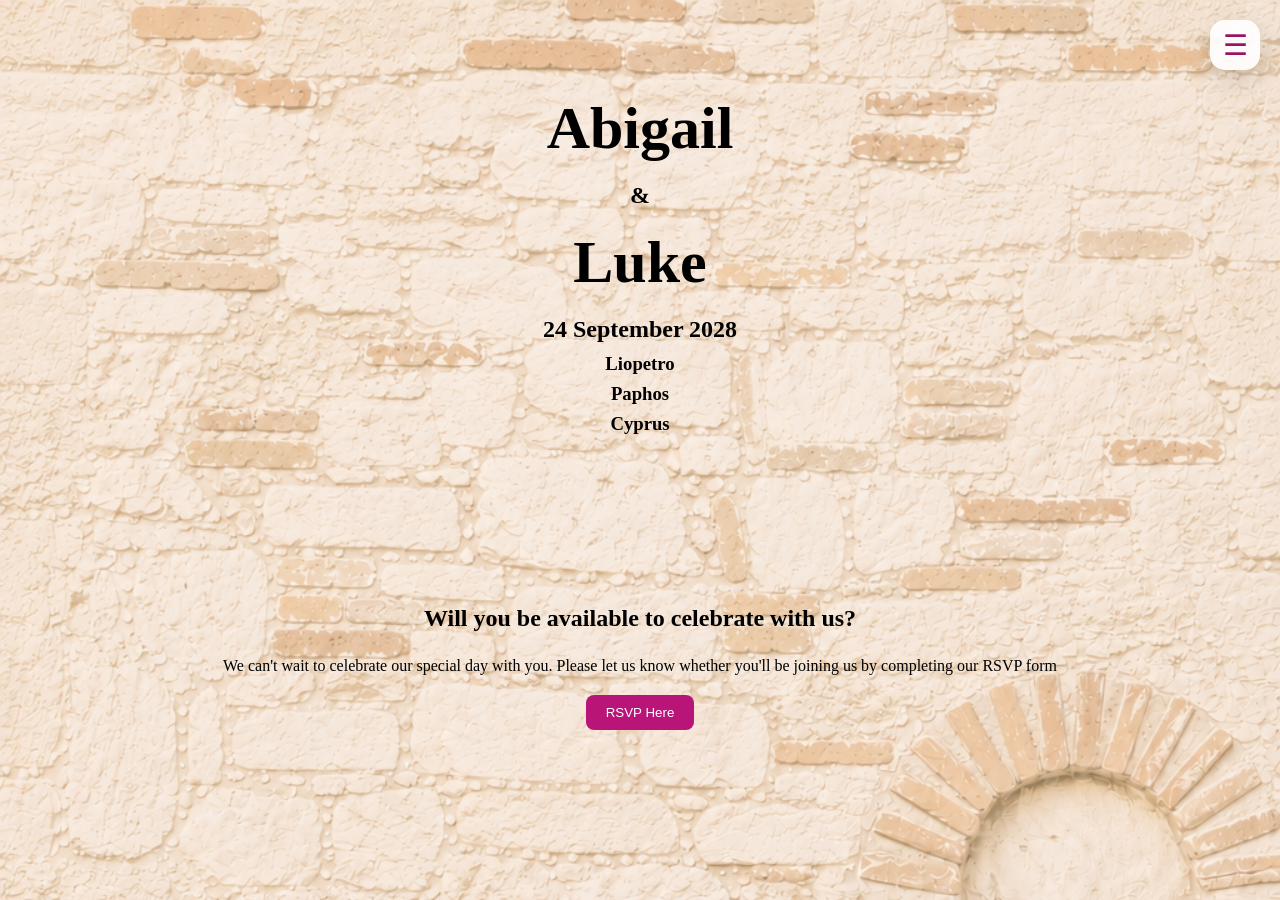
==== index.html @ 98b24247 "fixing for all phones" ====
<!DOCTYPE html>
<html lang="en">

  <head>

    <meta charset="UTF-8">
    <meta name="viewport" content="width=device-width, initial-scale=1.0">

    <title>Abigail & Luke</title>

    <link rel="stylesheet" href="style.css">

  </head>

  <body>
    <header>

        <button id="menuButton" class="menu-button" aria-label="Open menu">

            <span class="hamburger">☰</span>
            <span class="close">✕</span>

        </button>

    </header>

    <div id="overlay" class="overlay"></div>

    <nav id="mobileMenu" class="mobile-menu">

        <a href="index.html">Home</a>
        <a href="rsvp.html">RSVP</a>
        <a href="schedule.html">Schedule</a>
        <a href="accomodation.html">Accommodation</a>
        <a href="dresscode.html">Dress Code</a>
        <a href="faqs.html">FAQs</a>

    </nav>

<!----------- HOME PAGE ------------------>
      <section id="home">
        <h1>Abigail</h1>
        <h2> & </h2>
        <h1>Luke</h1>
        <h2>24 September 2028</h2>
        <h3>Liopetro</h3>
        <h3>Paphos</h3>
        <h3>Cyprus</h3>

      </section>
  

  <!----------- RSVP PAGE ------------------>
      <section id="rsvp">
        <h2>Will you be available to celebrate with us?</h2>
        <p>
          We can't wait to celebrate our special day with you.
          Please let us know whether you'll be joining us by completing our RSVP form
        </p>
        <a href="rsvp.html">
          <button>RSVP Here</button>
        </a>
      </section>
      

  <!----------- JAVASCRIPT ------------------>
      <script src="script.js"></script>


  </body>

</html>
---- style.css ----
h1{
  font-size: 60px;
  font-family: Georgia, serif;
  margin: 0;
}

h2{
  margin: 0;
}

h3{
  margin: 0;
}

body {
  font-family: Georgia, serif;
  margin: 0;
  line-height: 1.6;
  background-image: url("images/A+L_background.png");
  /* UNDECIDED IF WE WANT BACKGROUND TO BE STILL*/
  /* background-repeat: no-repeat;
  background-size: cover; 
  background-attachment: fixed; */
  /* UNDECIDED IF WE WANT BACKGROUND TO MOVE WITH SCROLL*/
  background-repeat: repeat;
  background-size: 100% auto;
  background-position: top;
}

/* each section fills screen nicely*/
section {
  padding: 80px 20px;
  text-align: center;
}

/* title section */
.home {
  min-height: 100vh; /* full screen */
  display: flex;
  flex-direction: column;
  justify-content: center;
  gap: 6px;
  align-items: center;
}

/* schedule styling */
.schedule ul {
  background: #9e1264;
  list-style: none;
  padding: 10px 20px;
  border-radius: 12px;
}

.navigation {
  background: #9e1264;
  padding: 10px 20px;
  border-radius: 12px;
}

button {
  padding: 10px 20px;
  border: none;
  background: rgb(185, 21, 120);
  color: white;
  border-radius: 8px;
  cursor: pointer;
}

button:hover {
  background: #333;
}

/* ===========================
        MOBILE MENU
=========================== */

header{
    position:fixed;
    top:20px;
    right:20px;
    z-index:1002;
}

/* ---------- BUTTON ---------- */
.menu-button{
    width:50px;
    height:50px;
    border:none;
    border-radius:15px;
    background:rgba(255,255,255,.9);
    box-shadow:0 8px 25px rgba(0,0,0,.15);
    cursor:pointer;
    position:relative;
}

/* both icons sit in exactly the same place */
.menu-button span{
    position:absolute;
    inset:0;
    display:flex;
    justify-content:center;
    align-items:center;
    font-size:28px;
    color:#9e1264;
    transition:.25s;
}

/* only show the hamburger initially */
.close{
    opacity:0;
}

/* when menu is open */
.menu-button.open .hamburger{
    opacity:0;
}

.menu-button.open .close{
    opacity:1;
}

/* ---------- MENU ---------- */

.mobile-menu{
    position:fixed;
    top:0;
    right:-320px;
    width:280px;
    max-width:80vw;
    height:100vh;
    background:rgba(255,255,255,.96);
    backdrop-filter:blur(10px);
    border-radius:25px 0 0 25px;
    display:flex;
    flex-direction:column;
    justify-content:center;
    gap:35px;
    transition:right .35s ease;
    z-index:1001;
}
.mobile-menu.open{
    right:0;
}
.mobile-menu a{
    text-decoration:none;
    color:#9e1264;
    font-size:2rem;
    text-align:center;
}
.mobile-menu a:hover{
    color:black;
}

/* ---------- BACKGROUND ---------- */

.overlay{
    position:fixed;
    inset:0;
    background:rgba(0,0,0,.35);
    opacity:0;
    pointer-events:none;
    transition:.35s;
    z-index:1000;
}

.overlay.show{
    opacity:1;
    pointer-events:auto;
}
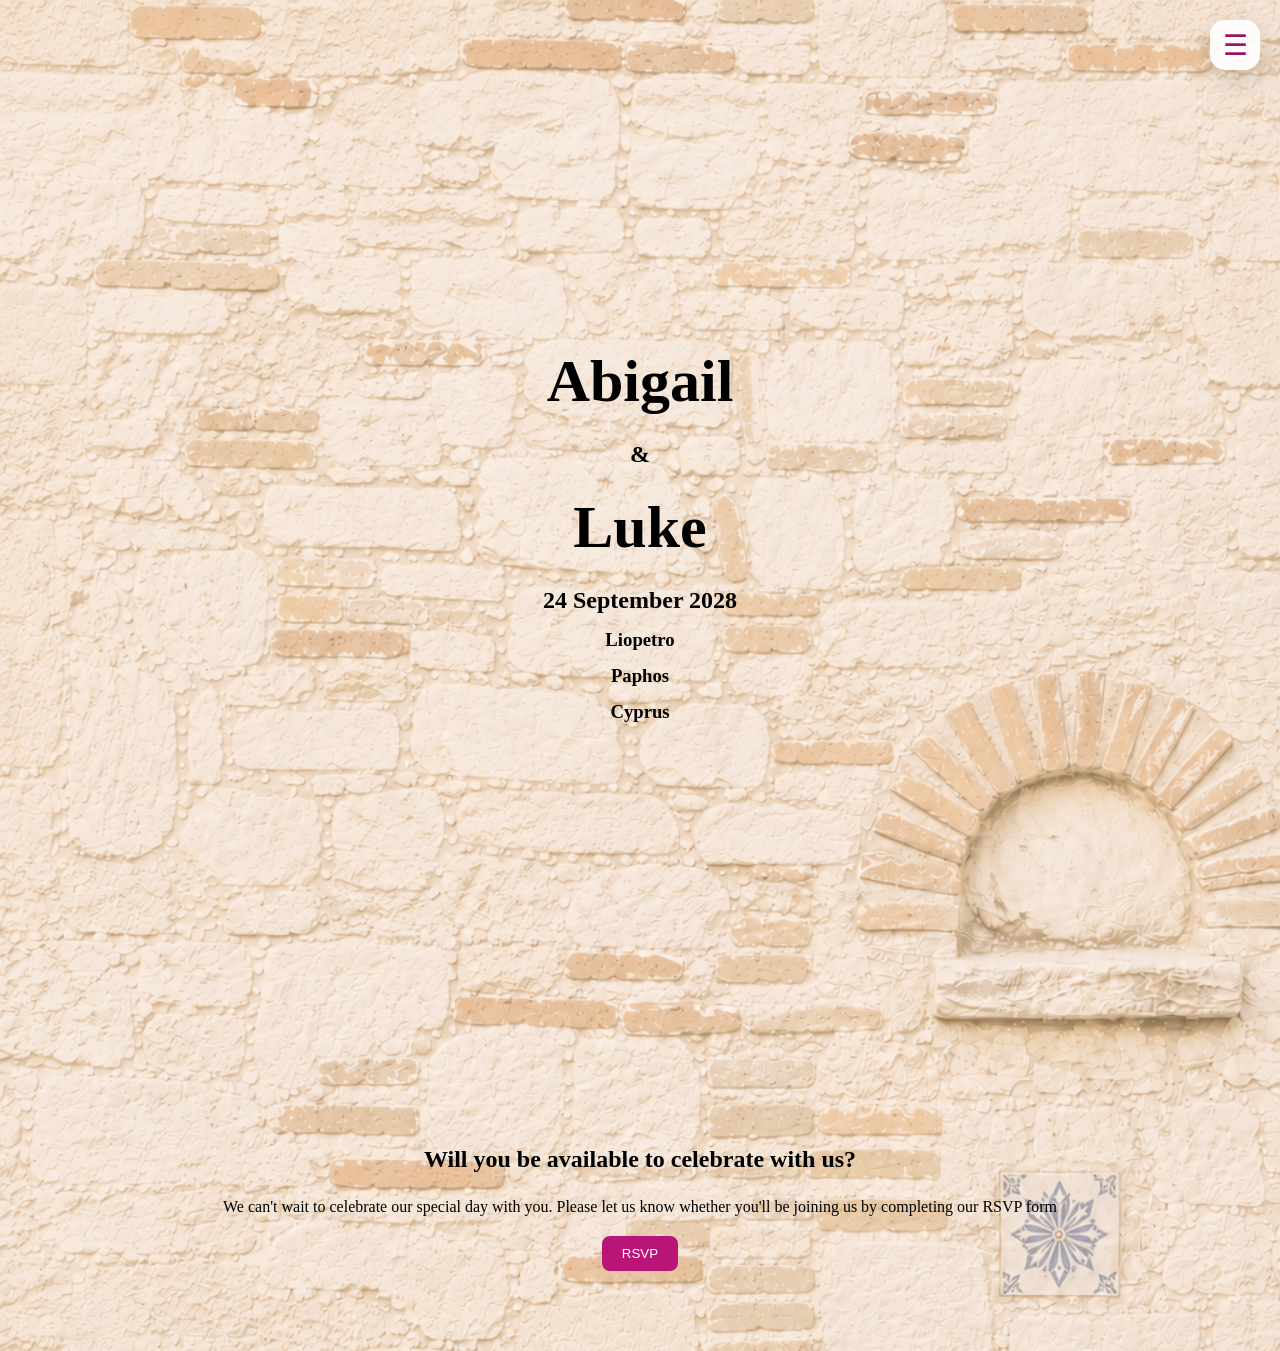
==== commit b9c36c51: "ai improvements" ====
--- a/index.html
+++ b/index.html
@@ -10,34 +10,47 @@
 
     <link rel="stylesheet" href="style.css">
 
+    <link rel="preload"
+      href="images/A+L_background.png"
+      as="image">
+
   </head>
 
   <body>
+    <!-- Skip link for keyboard users: becomes visible when focused -->
+    <a class="skip-link" href="#maincontent">Skip to content</a>
+    <!-- Header: contains the menu button that toggles the mobile navigation. -->
     <header>
 
-        <button id="menuButton" class="menu-button" aria-label="Open menu">
+      <!-- Menu button: toggled by JavaScript. Shows hamburger (☰) when closed
+         and a close icon (✕) when open. Keep the aria-label for accessibility. -->
+      <button id="menuButton" class="menu-button" aria-label="Open menu">
 
-            <span class="hamburger">☰</span>
-            <span class="close">✕</span>
+        <span class="hamburger">☰</span>
+        <span class="close">✕</span>
 
-        </button>
+      </button>
 
     </header>
 
+    <!-- Overlay: dark translucent layer shown when the mobile menu opens. -->
     <div id="overlay" class="overlay"></div>
 
-    <nav id="mobileMenu" class="mobile-menu">
+    <!-- Mobile navigation: hidden off-screen by default, slides in when open. -->
+    <nav id="mobileMenu" class="mobile-menu" role="navigation" aria-label="Primary" aria-hidden="true">
 
-        <a href="index.html">Home</a>
-        <a href="rsvp.html">RSVP</a>
-        <a href="schedule.html">Schedule</a>
-        <a href="accomodation.html">Accommodation</a>
-        <a href="dresscode.html">Dress Code</a>
-        <a href="faqs.html">FAQs</a>
+      <a href="index.html">Home</a>
+      <a href="rsvp.html">RSVP</a>
+      <a href="schedule.html">Schedule</a>
+      <a href="accomodation.html">Accommodation</a>
+      <a href="dresscode.html">Dress Code</a>
+      <a href="faqs.html">FAQs</a>
 
     </nav>
 
 <!----------- HOME PAGE ------------------>
+      <!-- Main hero / home section: title, date and location. -->
+      <a id="maincontent"></a>
       <section id="home">
         <h1>Abigail</h1>
         <h2> & </h2>
@@ -51,6 +64,7 @@
   
 
   <!----------- RSVP PAGE ------------------>
+      <!-- RSVP call-to-action: brief invite and button linking to the RSVP page. -->
       <section id="rsvp">
         <h2>Will you be available to celebrate with us?</h2>
         <p>
@@ -58,12 +72,15 @@
           Please let us know whether you'll be joining us by completing our RSVP form
         </p>
         <a href="rsvp.html">
-          <button>RSVP Here</button>
+          <button class="btn">
+            RSVP
+          </button>
         </a>
       </section>
       
 
   <!----------- JAVASCRIPT ------------------>
+  <!-- Load the interaction script which handles the mobile menu toggling. -->
       <script src="script.js"></script>
 
 
--- a/style.css
+++ b/style.css
@@ -1,5 +1,15 @@
+/* style.css - main site styles
+   Variables and global layout for the wedding website. */
+:root{
+  /* Color variables: change these to update the site's color theme */
+  --pink:#9e1264;
+  --pink-light:#b91578;
+  --white:#ffffff;
+  --dark:#333;
+}
 
 h1{
+  /* Main page headings: large serif for a formal look */
   font-size: 60px;
   font-family: Georgia, serif;
   margin: 0;
@@ -14,51 +24,55 @@
 }
 
 body {
+  /* Base type and background. Be cautious with `background-attachment: fixed`
+     as it can hurt performance on mobile — consider removing it if pages
+     feel slow. */
   font-family: Georgia, serif;
   margin: 0;
   line-height: 1.6;
+  /* Background image for the site. Use the PNG that exists in the images/ folder. */
   background-image: url("images/A+L_background.png");
-  /* UNDECIDED IF WE WANT BACKGROUND TO BE STILL*/
-  /* background-repeat: no-repeat;
+  background-repeat: no-repeat;
   background-size: cover; 
-  background-attachment: fixed; */
-  /* UNDECIDED IF WE WANT BACKGROUND TO MOVE WITH SCROLL*/
-  background-repeat: repeat;
-  background-size: 100% auto;
-  background-position: top;
+  background-attachment: fixed;
 }
 
 /* each section fills screen nicely*/
+/* Section layout: keeps content centered with generous padding. */
 section {
   padding: 80px 20px;
   text-align: center;
 }
 
 /* title section */
-.home {
+#home{
+  /* Hero section: vertically centered full-screen welcome area */
   min-height: 100vh; /* full screen */
   display: flex;
   flex-direction: column;
   justify-content: center;
+  align-items: center;
   gap: 6px;
-  align-items: center;
 }
 
 /* schedule styling */
 .schedule ul {
-  background: #9e1264;
+  /* Schedule list styling: colored background and rounded corners */
+  background: var(--pink);
   list-style: none;
   padding: 10px 20px;
   border-radius: 12px;
 }
 
 .navigation {
-  background: #9e1264;
+  /* Small pill-style navigation (if used) */
+  background: var(--pink);
   padding: 10px 20px;
   border-radius: 12px;
 }
 
-button {
+.btn {
+  /* Primary button style used for RSVP CTA */
   padding: 10px 20px;
   border: none;
   background: rgb(185, 21, 120);
@@ -67,6 +81,7 @@
   cursor: pointer;
 }
 
+/* Hover state for buttons */
 button:hover {
   background: #333;
 }
@@ -75,78 +90,84 @@
         MOBILE MENU
 =========================== */
 
+/* Header containing the menu button, positioned top-right */
 header{
-    position:fixed;
-    top:20px;
-    right:20px;
-    z-index:1002;
+  position:fixed;
+  top:20px;
+  right:20px;
+  z-index:1002;
 }
 
 /* ---------- BUTTON ---------- */
 .menu-button{
-    width:50px;
-    height:50px;
-    border:none;
-    border-radius:15px;
-    background:rgba(255,255,255,.9);
-    box-shadow:0 8px 25px rgba(0,0,0,.15);
-    cursor:pointer;
-    position:relative;
+  /* Floating menu button style: white rounded square */
+  width:50px;
+  height:50px;
+  border:none;
+  border-radius:15px;
+  background:rgba(255,255,255,.9);
+  box-shadow:0 8px 25px rgba(0,0,0,.15);
+  cursor:pointer;
+  position:relative;
 }
 
 /* both icons sit in exactly the same place */
 .menu-button span{
-    position:absolute;
-    inset:0;
-    display:flex;
-    justify-content:center;
-    align-items:center;
-    font-size:28px;
-    color:#9e1264;
-    transition:.25s;
+  /* Icons inside the button (hamburger and close) are stacked */
+  position:absolute;
+  inset:0;
+  display:flex;
+  justify-content:center;
+  align-items:center;
+  font-size:28px;
+  color:#9e1264;
+  transition:.25s;
 }
 
 /* only show the hamburger initially */
 .close{
-    opacity:0;
+  /* Close icon hidden by default; shown when button has .open */
+  opacity:0;
 }
 
 /* when menu is open */
 .menu-button.open .hamburger{
-    opacity:0;
+  opacity:0;
 }
 
 .menu-button.open .close{
-    opacity:1;
+  opacity:1;
 }
 
 /* ---------- MENU ---------- */
 
 .mobile-menu{
-    position:fixed;
-    top:0;
-    right:-320px;
-    width:280px;
-    max-width:80vw;
-    height:100vh;
-    background:rgba(255,255,255,.96);
-    backdrop-filter:blur(10px);
-    border-radius:25px 0 0 25px;
-    display:flex;
-    flex-direction:column;
-    justify-content:center;
-    gap:35px;
-    transition:right .35s ease;
-    z-index:1001;
+  /* Off-canvas mobile menu slides in from the right */
+  position:fixed;
+  top:0;
+  right:-320px;
+  width:280px;
+  max-width:80vw;
+  height:100vh;
+  background:rgba(255,255,255,.96);
+  backdrop-filter:blur(10px);
+  border-radius:25px 0 0 25px;
+  display:flex;
+  flex-direction:column;
+  justify-content:center;
+  gap:35px;
+  transition:right .35s ease;
+  z-index:1001;
 }
 .mobile-menu.open{
-    right:0;
+  right:0;
 }
 .mobile-menu a{
-    text-decoration:none;
-    color:#9e1264;
-    font-size:2rem;
-    text-align:center;
+  /* Menu links: large and centered for easy tapping on mobile */
+  text-decoration:none;
+  color:#9e1264;
+  font-size:2rem;
+  text-align:center;
 }
 .mobile-menu a:hover{
     color:black;
@@ -155,16 +176,65 @@
 /* ---------- BACKGROUND ---------- */
 
 .overlay{
-    position:fixed;
-    inset:0;
-    background:rgba(0,0,0,.35);
-    opacity:0;
-    pointer-events:none;
-    transition:.35s;
-    z-index:1000;
+  /* Page overlay used when mobile menu is open */
+  position:fixed;
+  inset:0;
+  background:rgba(0,0,0,.35);
+  opacity:0;
+  pointer-events:none;
+  transition:.35s;
+  z-index:1000;
 }
 
 .overlay.show{
     opacity:1;
     pointer-events:auto;
-}+}
+
+/* Accessibility: skip link shown when focused (keyboard users) */
+.skip-link{
+  position:absolute;
+  left: -999px;
+  top: auto;
+  width: 1px;
+  height: 1px;
+  overflow: hidden;
+}
+.skip-link:focus{
+  left: 10px;
+  top: 10px;
+  width: auto;
+  height: auto;
+  background: var(--white);
+  color: var(--pink);
+  padding: 8px 12px;
+  border-radius: 6px;
+  z-index: 2000;
+}
+
+/* Reduce padding on small screens to make better use of space */
+@media (max-width: 600px){
+  section{
+    padding: 40px 16px;
+  }
+
+  h1{ font-size: clamp(28px, 8vw, 48px); }
+  h2{ font-size: clamp(18px, 5vw, 28px); }
+
+  /* Avoid fixed background on small devices (performance) */
+  body{
+    background-attachment: scroll;
+  }
+
+  /* Make mobile menu links slightly smaller to fit narrow screens */
+  .mobile-menu a{ font-size: 1.5rem; }
+}
+
+/* Respect user's reduced motion preference */
+@media (prefers-reduced-motion: reduce){
+  .mobile-menu, .menu-button span, .overlay{ transition: none !important; }
+}
+
+/* Focus styles for keyboard users */
+.mobile-menu:focus-within{ outline: 2px solid var(--pink-light); }
+.mobile-menu a:focus{ outline: 3px solid var(--pink-light); border-radius: 6px; }
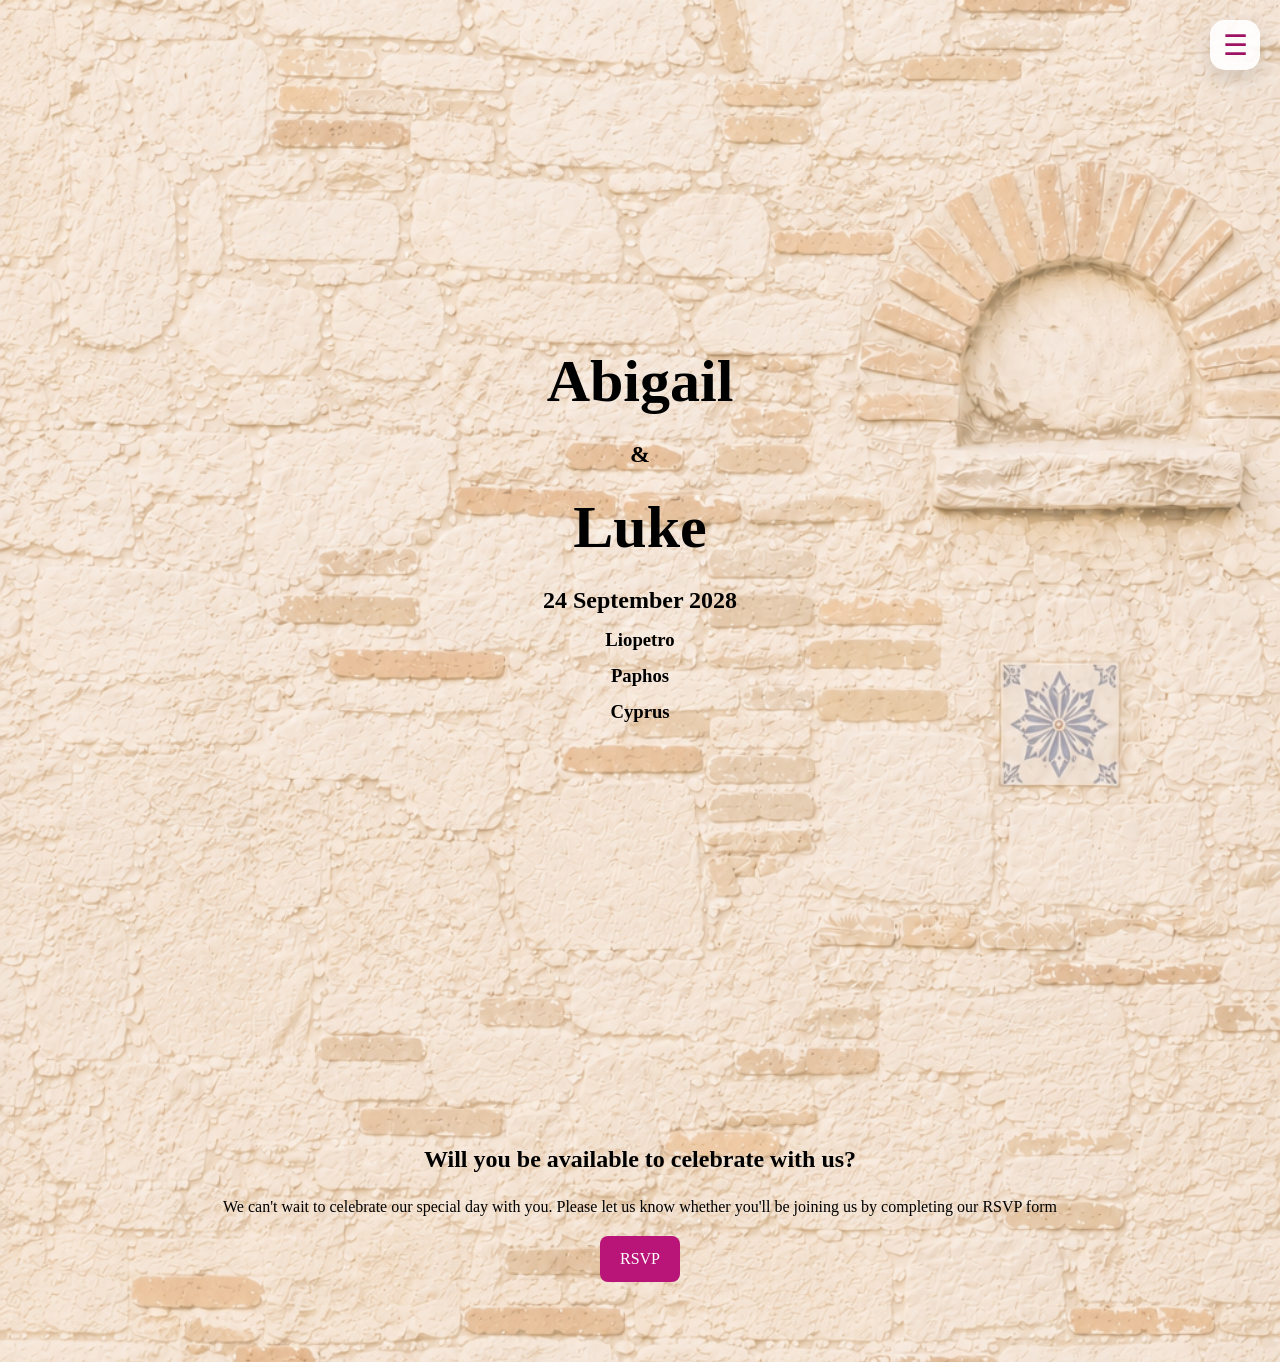
==== commit c44380e2: "ai improvements" ====
--- a/index.html
+++ b/index.html
@@ -71,10 +71,8 @@
           We can't wait to celebrate our special day with you.
           Please let us know whether you'll be joining us by completing our RSVP form
         </p>
-        <a href="rsvp.html">
-          <button class="btn">
-            RSVP
-          </button>
+        <a href="rsvp.html" class="btn">
+          RSVP
         </a>
       </section>
       
--- a/style.css
+++ b/style.css
@@ -30,10 +30,12 @@
   font-family: Georgia, serif;
   margin: 0;
   line-height: 1.6;
+  background-color: #f5edf1;
   /* Background image for the site. Use the PNG that exists in the images/ folder. */
   background-image: url("images/A+L_background.png");
   background-repeat: no-repeat;
   background-size: cover; 
+  background-position: center center;
   background-attachment: fixed;
 }
 
@@ -56,12 +58,47 @@
 }
 
 /* schedule styling */
+.schedule {
+  max-width: 700px;
+  margin: 0 auto;
+  padding: 0 10px;
+}
 .schedule ul {
-  /* Schedule list styling: colored background and rounded corners */
-  background: var(--pink);
   list-style: none;
-  padding: 10px 20px;
-  border-radius: 12px;
+  padding: 0;
+  margin: 0;
+  display: flex;
+  flex-direction: column;
+  gap: 14px;
+}
+.schedule li {
+  display: flex;
+  gap: 12px;
+  align-items: flex-start;
+  background: rgba(255,255,255,0.92);
+  padding: 14px;
+  border-radius: 14px;
+  box-shadow: 0 6px 18px rgba(0,0,0,0.08);
+}
+.schedule time {
+  flex: 0 0 92px;
+  font-weight: 700;
+  color: var(--pink);
+  font-size: 0.95rem;
+}
+.schedule .event-text {
+  flex: 1;
+  font-size: 0.95rem;
+  color: var(--dark);
+  text-align: left;
+}
+@media (min-width: 700px) {
+  .schedule li {
+    gap: 18px;
+  }
+  .schedule time {
+    flex-basis: 120px;
+  }
 }
 
 .navigation {
@@ -73,17 +110,27 @@
 
 .btn {
   /* Primary button style used for RSVP CTA */
+  display: inline-block;
   padding: 10px 20px;
   border: none;
   background: rgb(185, 21, 120);
   color: white;
   border-radius: 8px;
+  text-decoration: none;
+  font: inherit;
   cursor: pointer;
+  transition: background-color 0.2s ease;
 }
 
 /* Hover state for buttons */
-button:hover {
+.btn:hover,
+.btn:focus-visible {
   background: #333;
+}
+
+.menu-button:hover,
+.menu-button:focus-visible {
+  background: rgba(255, 255, 255, 0.96);
 }
 
 /* ===========================
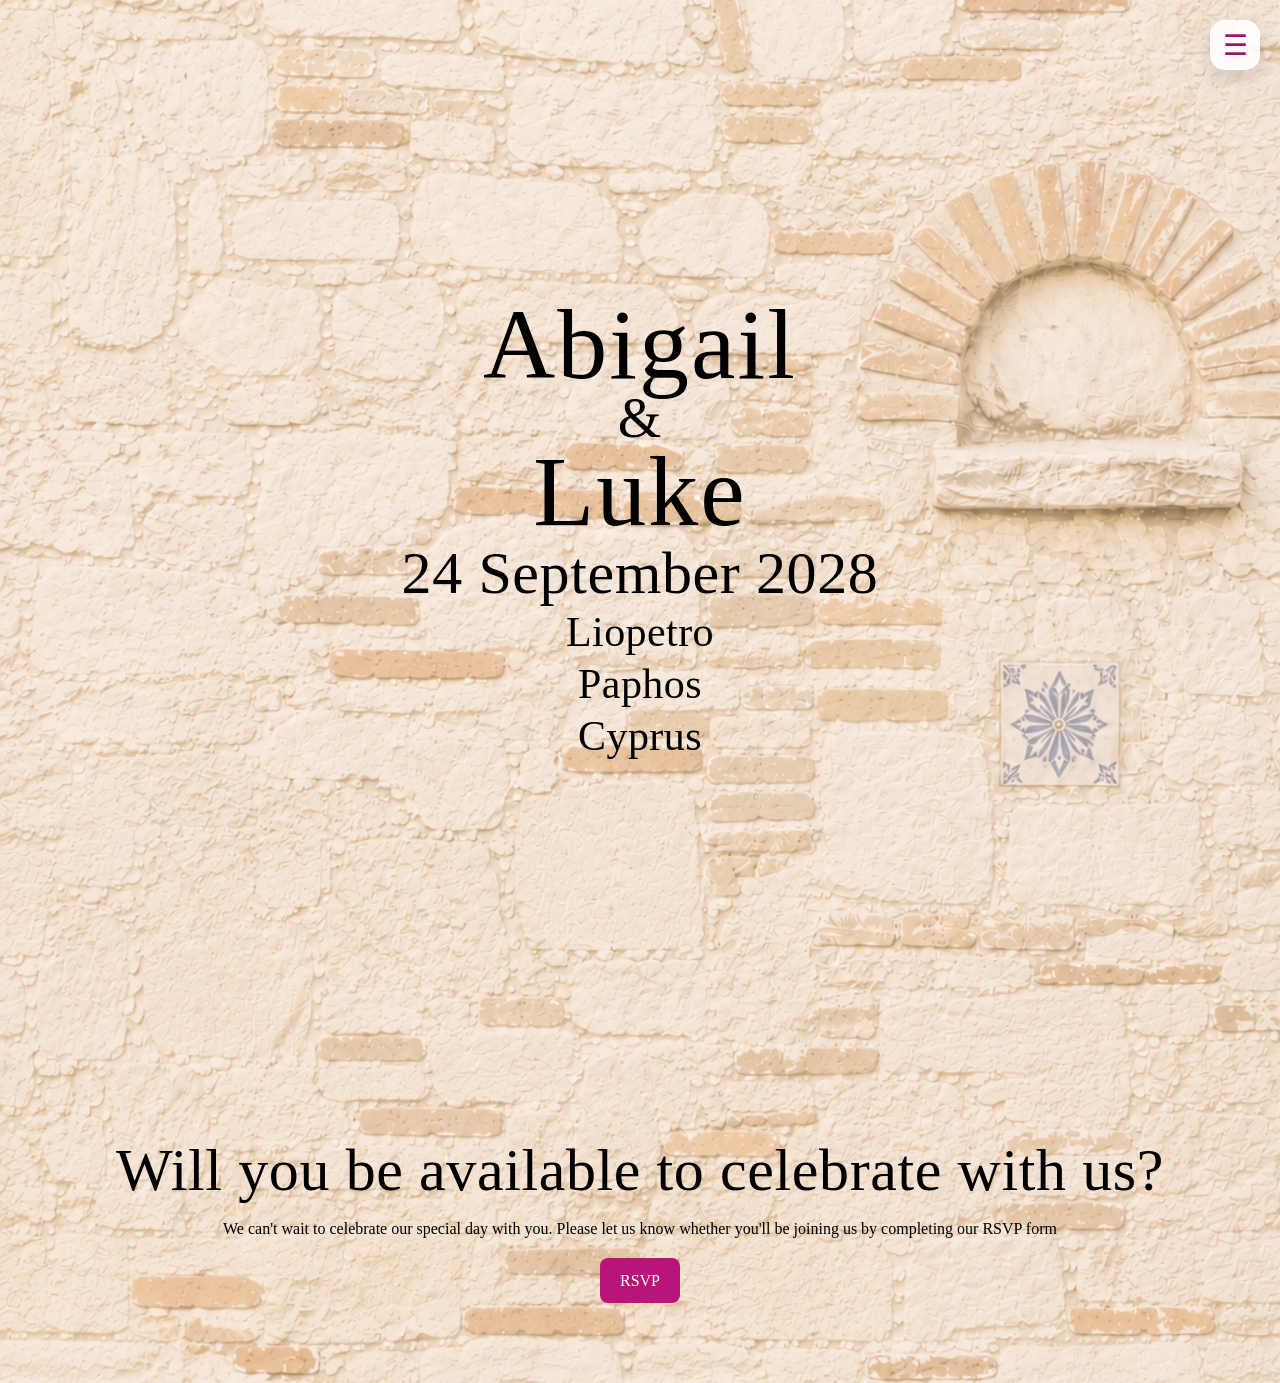
==== commit a23470a7: "messing with fonts" ====
--- a/index.html
+++ b/index.html
@@ -53,7 +53,7 @@
       <a id="maincontent"></a>
       <section id="home">
         <h1>Abigail</h1>
-        <h2> & </h2>
+        <h4> & </h4>
         <h1>Luke</h1>
         <h2>24 September 2028</h2>
         <h3>Liopetro</h3>
--- a/style.css
+++ b/style.css
@@ -6,28 +6,53 @@
   --pink-light:#b91578;
   --white:#ffffff;
   --dark:#333;
+  --script-title: "Edwardian Script ITC", "Segoe Script", cursive;
+  --script-subheading: "Segoe Print", "Bradley Hand ITC", "Edwardian Script ITC", cursive;
+  --script-main: Georgia, serif;
 }
 
 h1{
   /* Main page headings: large serif for a formal look */
+  font-family: var(--script-title);
+  font-weight: 400;
+  letter-spacing: 0.02em;
+  margin: 0;
+  font-size: 100px;
+  line-height: 0.9;
+}
+
+h2{
+  font-family: var(--script-subheading);
+  font-weight: 400;
+  letter-spacing: 0.01em;
+  margin: 0;
   font-size: 60px;
-  font-family: Georgia, serif;
-  margin: 0;
-}
-
-h2{
-  margin: 0;
+  line-height: 1;
 }
 
 h3{
-  margin: 0;
+  font-family: var(--script-subheading);
+  font-weight: 400;
+  letter-spacing: 0.01em;
+  margin: 0;
+  font-size: 42px;
+  line-height: 1.1;
+}
+
+h4{
+  font-family: var(--script-subheading);
+  font-weight: 300;
+  letter-spacing: 0.02em;
+  margin: 0;
+  font-size: 56px;
+  line-height: 0.8;
 }
 
 body {
   /* Base type and background. Be cautious with `background-attachment: fixed`
      as it can hurt performance on mobile — consider removing it if pages
      feel slow. */
-  font-family: Georgia, serif;
+  font-family: var(--script-main);
   margin: 0;
   line-height: 1.6;
   background-color: #f5edf1;
@@ -55,6 +80,50 @@
   justify-content: center;
   align-items: center;
   gap: 6px;
+}
+
+/* Shared layout for info pages: centered content on the page */
+section.page-content {
+  min-height: 100vh;
+  display: flex;
+  align-items: center;
+  justify-content: center;
+  padding-top: 100px;
+  padding-bottom: 80px;
+}
+
+.page-copy {
+  width: min(760px, 100%);
+  margin: 0 auto;
+  text-align: center;
+}
+
+.page-copy > * + * {
+  margin-top: 14px;
+}
+
+.page-copy p,
+.page-copy li,
+.page-copy div,
+.page-copy a {
+  font-size: 1.05rem;
+}
+
+.page-copy iframe {
+  display: block;
+  width: 100%;
+  max-width: 760px;
+  margin: 0 auto;
+}
+
+.page-copy .info-list {
+  margin: 0;
+  padding: 0;
+  list-style: none;
+}
+
+.page-copy .info-list li {
+  margin: 0 0 10px;
 }
 
 /* schedule styling */
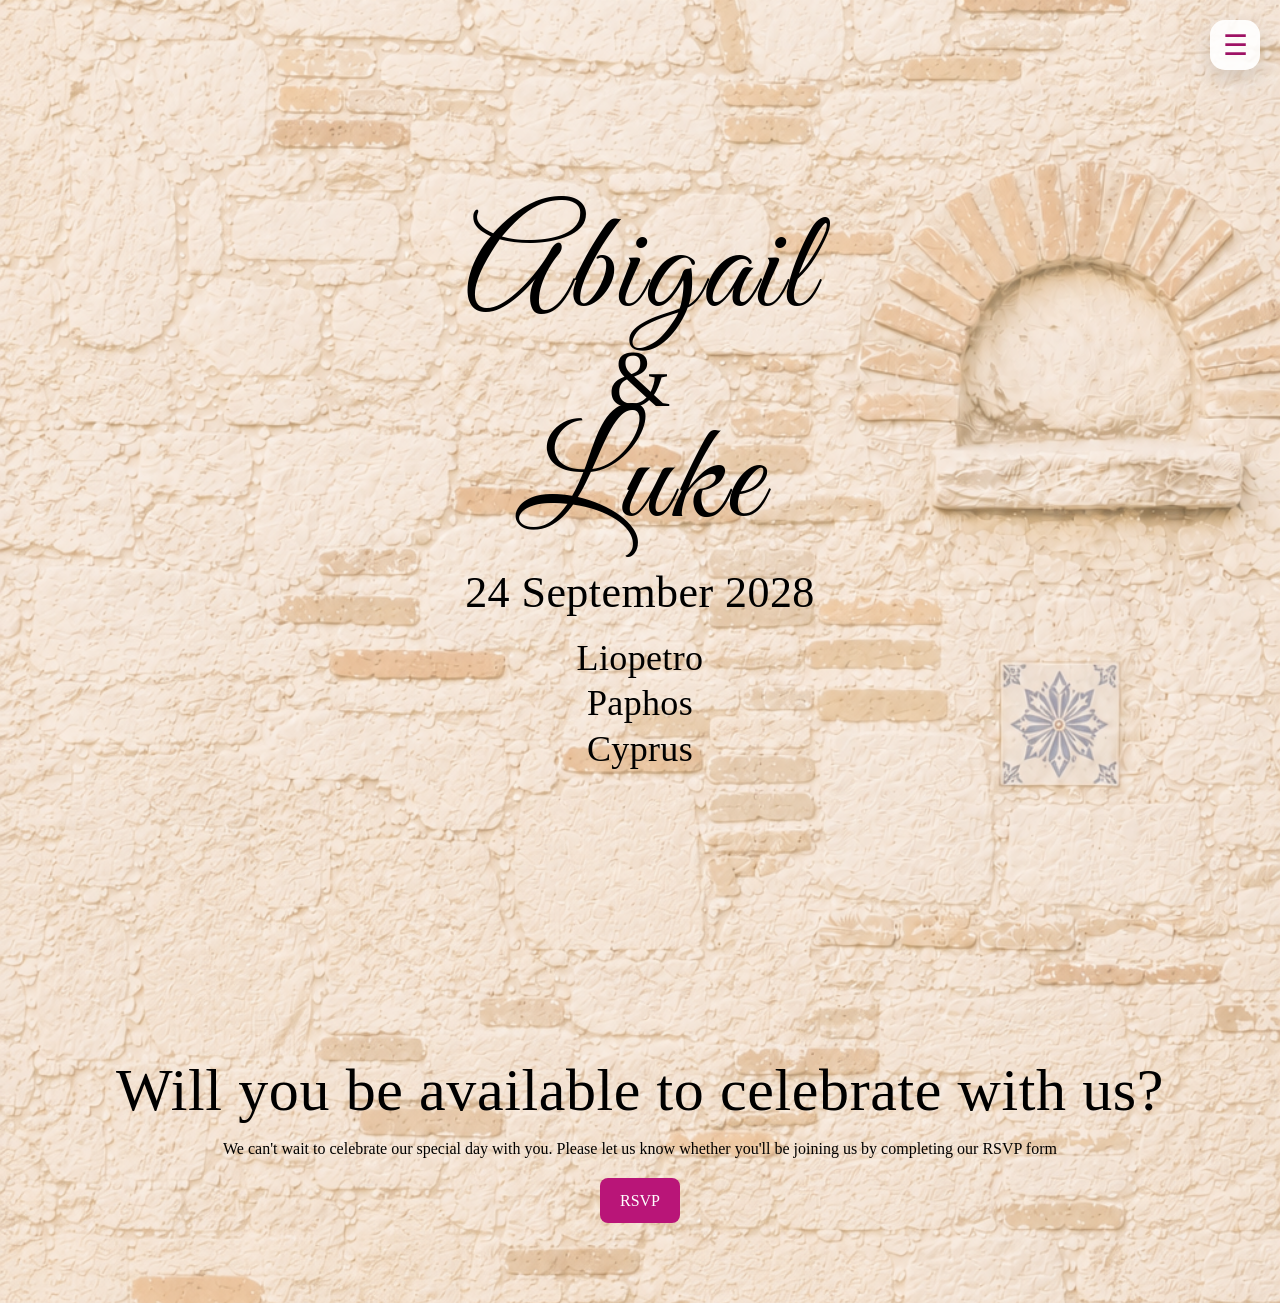
==== commit defa6a21: "trying to make it look the same on phones" ====
--- a/index.html
+++ b/index.html
@@ -7,6 +7,10 @@
     <meta name="viewport" content="width=device-width, initial-scale=1.0">
 
     <title>Abigail & Luke</title>
+
+    <link rel="preconnect" href="https://fonts.googleapis.com">
+    <link rel="preconnect" href="https://fonts.gstatic.com" crossorigin>
+    <link href="https://fonts.googleapis.com/css2?family=Great+Vibes&display=swap" rel="stylesheet">
 
     <link rel="stylesheet" href="style.css">
 
--- a/style.css
+++ b/style.css
@@ -6,13 +6,15 @@
   --pink-light:#b91578;
   --white:#ffffff;
   --dark:#333;
-  --script-title: "Edwardian Script ITC", "Segoe Script", cursive;
-  --script-subheading: "Segoe Print", "Bradley Hand ITC", "Edwardian Script ITC", cursive;
+  --script-title: "Great Vibes", cursive;
   --script-main: Georgia, serif;
 }
 
+h1, h2, h3, h4 {
+  margin: 0;
+}
+
 h1{
-  /* Main page headings: large serif for a formal look */
   font-family: var(--script-title);
   font-weight: 400;
   letter-spacing: 0.02em;
@@ -22,7 +24,7 @@
 }
 
 h2{
-  font-family: var(--script-subheading);
+  font-family: "Baskerville", "Times New Roman", serif;
   font-weight: 400;
   letter-spacing: 0.01em;
   margin: 0;
@@ -31,7 +33,7 @@
 }
 
 h3{
-  font-family: var(--script-subheading);
+  font-family: "Baskerville", "Times New Roman", serif;
   font-weight: 400;
   letter-spacing: 0.01em;
   margin: 0;
@@ -40,9 +42,9 @@
 }
 
 h4{
-  font-family: var(--script-subheading);
-  font-weight: 300;
-  letter-spacing: 0.02em;
+  font-family: "Baskerville", "Times New Roman", serif;
+  font-weight: 400;
+  letter-spacing: 0.01em;
   margin: 0;
   font-size: 56px;
   line-height: 0.8;
@@ -74,12 +76,59 @@
 /* title section */
 #home{
   /* Hero section: vertically centered full-screen welcome area */
-  min-height: 100vh; /* full screen */
+  min-height: 100vh;
+  min-height: 100svh;
   display: flex;
   flex-direction: column;
   justify-content: center;
   align-items: center;
   gap: 6px;
+  padding: 40px 16px;
+  text-align: center;
+}
+
+#home h1 {
+  font-size: clamp(62px, 18vw, 140px);
+  line-height: 0.9;
+}
+
+#home h2 {
+  font-size: clamp(26px, 7vw, 44px);
+  margin-top: 18px;
+  margin-bottom: 18px;
+}
+
+#home h3 {
+  font-size: clamp(24px, 5vw, 36px);
+}
+
+#home h4 {
+  font-size: clamp(40px, 11vw, 80px);
+  margin: 0 18px;
+  line-height: 0.9;
+}
+
+@media (max-width: 600px){
+  section{
+    padding: 40px 16px;
+  }
+
+  #home {
+    gap: 4px;
+    padding-top: 72px;
+    padding-bottom: 72px;
+  }
+
+  #home h1 { font-size: clamp(64px, 20vw, 120px); }
+  #home h2 { font-size: clamp(24px, 7vw, 40px); margin-top: 16px; margin-bottom: 16px; }
+  #home h3 { font-size: clamp(22px, 6vw, 30px); }
+  #home h4 { font-size: clamp(36px, 10vw, 70px); margin: 0 12px; }
+
+  body{
+    background-attachment: scroll;
+  }
+
+  .mobile-menu a{ font-size: 1.5rem; }
 }
 
 /* Shared layout for info pages: centered content on the page */
@@ -328,24 +377,6 @@
   z-index: 2000;
 }
 
-/* Reduce padding on small screens to make better use of space */
-@media (max-width: 600px){
-  section{
-    padding: 40px 16px;
-  }
-
-  h1{ font-size: clamp(28px, 8vw, 48px); }
-  h2{ font-size: clamp(18px, 5vw, 28px); }
-
-  /* Avoid fixed background on small devices (performance) */
-  body{
-    background-attachment: scroll;
-  }
-
-  /* Make mobile menu links slightly smaller to fit narrow screens */
-  .mobile-menu a{ font-size: 1.5rem; }
-}
-
 /* Respect user's reduced motion preference */
 @media (prefers-reduced-motion: reduce){
   .mobile-menu, .menu-button span, .overlay{ transition: none !important; }
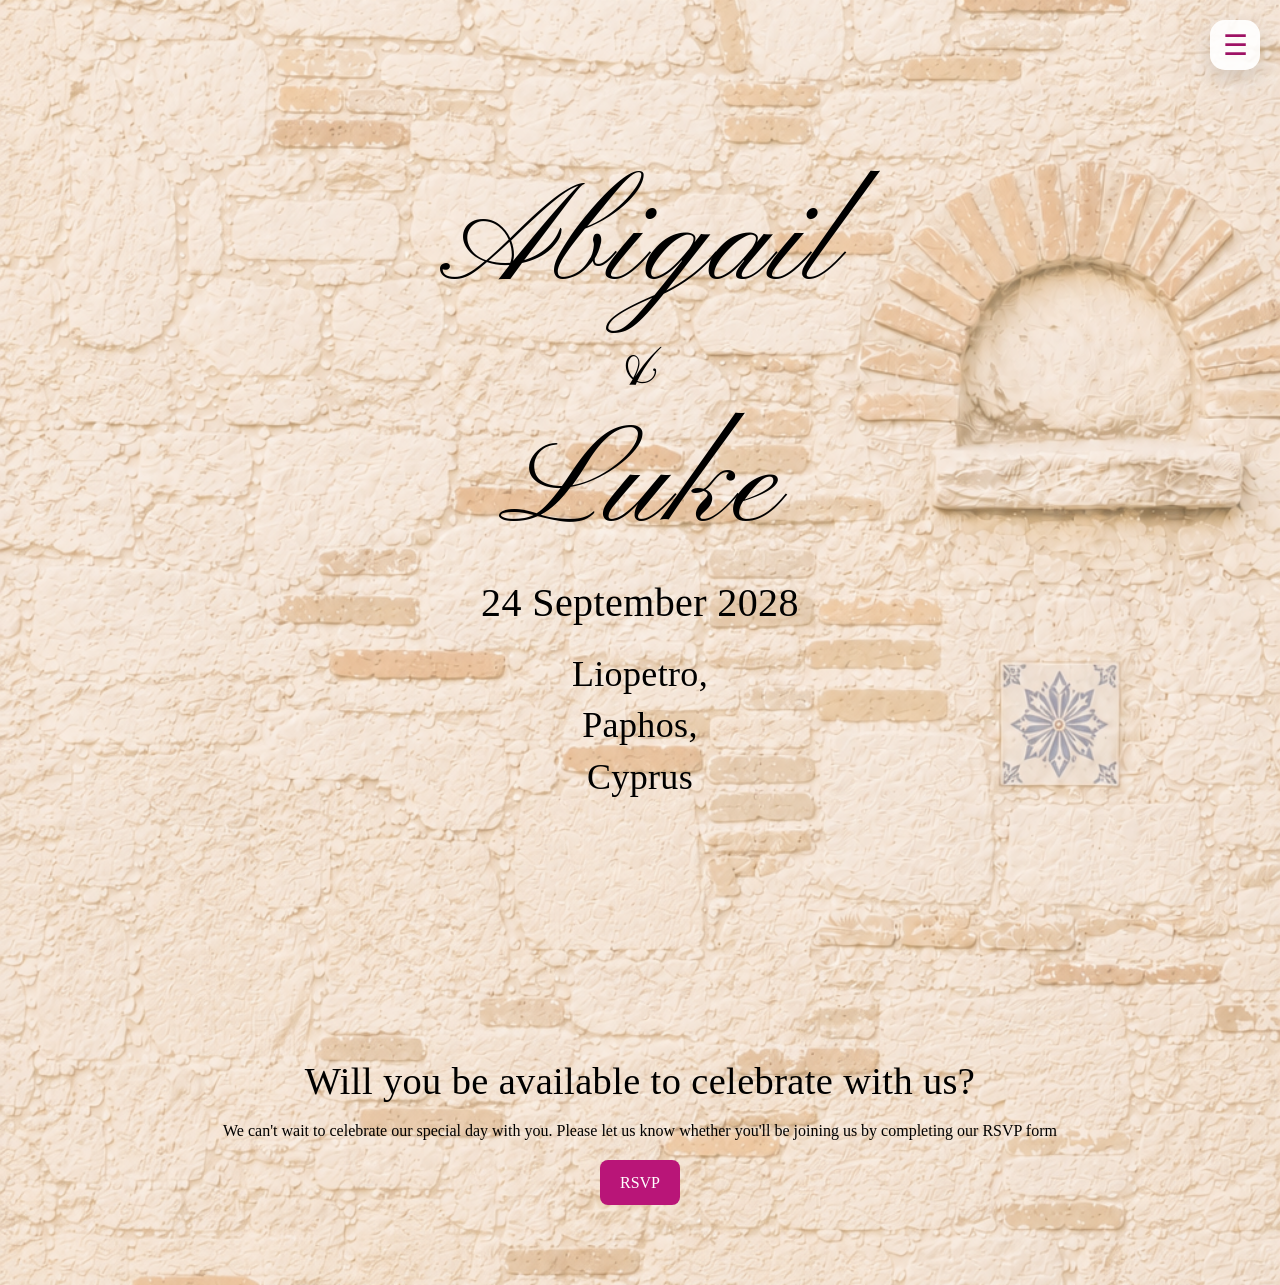
==== commit 37c847f6: "messing with fonts" ====
--- a/index.html
+++ b/index.html
@@ -10,7 +10,7 @@
 
     <link rel="preconnect" href="https://fonts.googleapis.com">
     <link rel="preconnect" href="https://fonts.gstatic.com" crossorigin>
-    <link href="https://fonts.googleapis.com/css2?family=Great+Vibes&display=swap" rel="stylesheet">
+    <link href="https://fonts.googleapis.com/css2?family=Pinyon+Script&display=swap" rel="stylesheet">
 
     <link rel="stylesheet" href="style.css">
 
@@ -60,8 +60,8 @@
         <h4> & </h4>
         <h1>Luke</h1>
         <h2>24 September 2028</h2>
-        <h3>Liopetro</h3>
-        <h3>Paphos</h3>
+        <h3>Liopetro,</h3>
+        <h3>Paphos,</h3>
         <h3>Cyprus</h3>
 
       </section>
--- a/style.css
+++ b/style.css
@@ -6,7 +6,7 @@
   --pink-light:#b91578;
   --white:#ffffff;
   --dark:#333;
-  --script-title: "Great Vibes", cursive;
+  --script-title: "Pinyon Script", cursive;
   --script-main: Georgia, serif;
 }
 
@@ -18,7 +18,6 @@
   font-family: var(--script-title);
   font-weight: 400;
   letter-spacing: 0.02em;
-  margin: 0;
   font-size: 100px;
   line-height: 0.9;
 }
@@ -27,16 +26,14 @@
   font-family: "Baskerville", "Times New Roman", serif;
   font-weight: 400;
   letter-spacing: 0.01em;
-  margin: 0;
-  font-size: 60px;
-  line-height: 1;
+  font-size: clamp(34px, 3vw, 48px);
+  line-height: 1.1;
 }
 
 h3{
   font-family: "Baskerville", "Times New Roman", serif;
   font-weight: 400;
   letter-spacing: 0.01em;
-  margin: 0;
   font-size: 42px;
   line-height: 1.1;
 }
@@ -45,7 +42,6 @@
   font-family: "Baskerville", "Times New Roman", serif;
   font-weight: 400;
   letter-spacing: 0.01em;
-  margin: 0;
   font-size: 56px;
   line-height: 0.8;
 }
@@ -82,30 +78,35 @@
   flex-direction: column;
   justify-content: center;
   align-items: center;
-  gap: 6px;
+  gap: 12px;
   padding: 40px 16px;
   text-align: center;
 }
 
 #home h1 {
-  font-size: clamp(62px, 18vw, 140px);
+  font-size: clamp(70px, 20vw, 140px);
   line-height: 0.9;
 }
 
 #home h2 {
-  font-size: clamp(26px, 7vw, 44px);
+  font-size: clamp(28px, 3.5vw, 40px);
   margin-top: 18px;
   margin-bottom: 18px;
 }
 
 #home h3 {
-  font-size: clamp(24px, 5vw, 36px);
+  font-size: clamp(28px, 7vw, 36px);
 }
 
 #home h4 {
-  font-size: clamp(40px, 11vw, 80px);
-  margin: 0 18px;
+  font-family: var(--script-title);
+  font-size: clamp(44px, 13vw, 80px);
+  margin: 10px 0;
   line-height: 0.9;
+}
+
+#rsvp h2 {
+  font-size: clamp(30px, 3vw, 46px);
 }
 
 @media (max-width: 600px){
@@ -114,15 +115,15 @@
   }
 
   #home {
-    gap: 4px;
+    gap: 14px;
     padding-top: 72px;
     padding-bottom: 72px;
   }
 
-  #home h1 { font-size: clamp(64px, 20vw, 120px); }
-  #home h2 { font-size: clamp(24px, 7vw, 40px); margin-top: 16px; margin-bottom: 16px; }
-  #home h3 { font-size: clamp(22px, 6vw, 30px); }
-  #home h4 { font-size: clamp(36px, 10vw, 70px); margin: 0 12px; }
+  #home h1{ font-size: clamp(84px, 24vw, 120px); }
+  #home h2{ font-size: clamp(30px, 8vw, 42px); margin-top: 20px; margin-bottom: 20px; }
+  #home h3{ font-size: clamp(28px, 7vw, 32px); }
+  #home h4{ font-size: clamp(50px, 15vw, 72px); margin: 12px 0; }
 
   body{
     background-attachment: scroll;
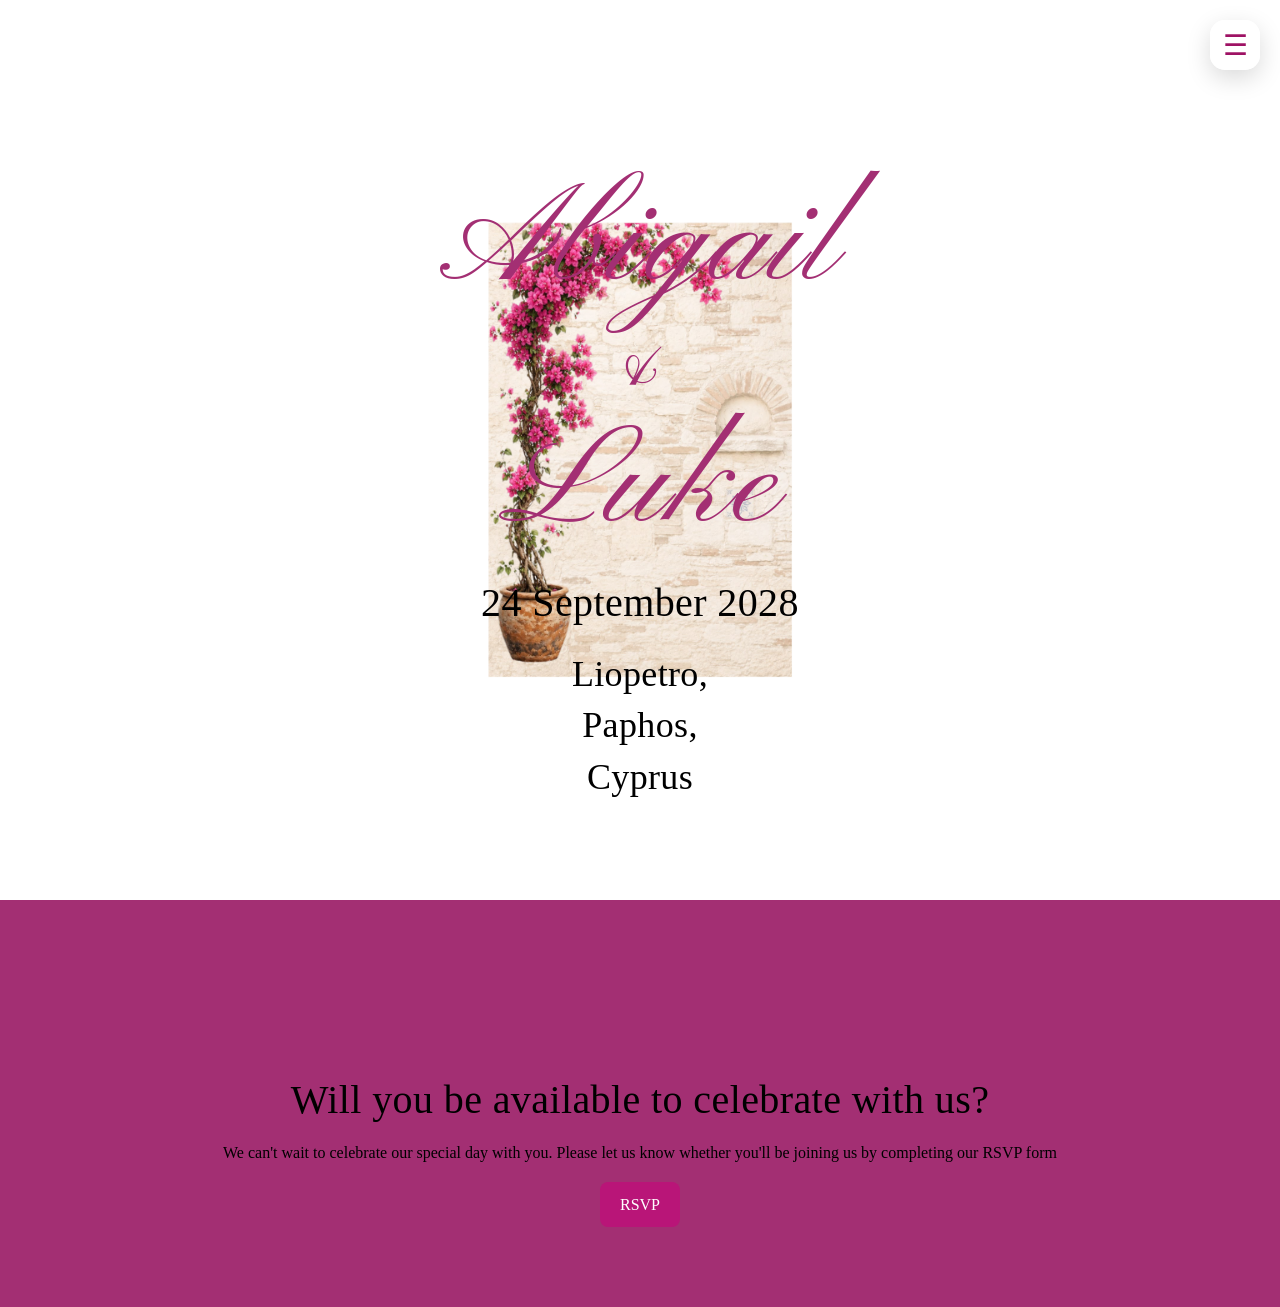
==== commit a8417817: "pushing all thats there" ====
--- a/index.html
+++ b/index.html
@@ -20,7 +20,7 @@
 
   </head>
 
-  <body>
+  <body class="home-page">
     <!-- Skip link for keyboard users: becomes visible when focused -->
     <a class="skip-link" href="#maincontent">Skip to content</a>
     <!-- Header: contains the menu button that toggles the mobile navigation. -->
--- a/style.css
+++ b/style.css
@@ -2,9 +2,10 @@
    Variables and global layout for the wedding website. */
 :root{
   /* Color variables: change these to update the site's color theme */
-  --pink:#9e1264;
-  --pink-light:#b91578;
-  --white:#ffffff;
+  /* --pink:#9e1264;
+  --pink-light:#b91578; */
+  --background-colour:#a32f73;
+  --white:#080707;
   --dark:#333;
   --script-title: "Pinyon Script", cursive;
   --script-main: Georgia, serif;
@@ -18,7 +19,7 @@
   font-family: var(--script-title);
   font-weight: 400;
   letter-spacing: 0.02em;
-  font-size: 100px;
+  font-size: clamp(70px, 20vw, 140px);
   line-height: 0.9;
 }
 
@@ -26,24 +27,27 @@
   font-family: "Baskerville", "Times New Roman", serif;
   font-weight: 400;
   letter-spacing: 0.01em;
-  font-size: clamp(34px, 3vw, 48px);
+  font-size: clamp(28px, 3.5vw, 40px);
   line-height: 1.1;
+  margin-top: 18px;
+  margin-bottom: 18px;
 }
 
 h3{
   font-family: "Baskerville", "Times New Roman", serif;
   font-weight: 400;
   letter-spacing: 0.01em;
-  font-size: 42px;
+  font-size: clamp(28px, 7vw, 36px);
   line-height: 1.1;
 }
 
 h4{
-  font-family: "Baskerville", "Times New Roman", serif;
+  font-family: var(--script-title);
   font-weight: 400;
   letter-spacing: 0.01em;
-  font-size: 56px;
-  line-height: 0.8;
+  font-size: clamp(44px, 13vw, 80px);
+  line-height: 0.9;
+  margin: 10px 0;
 }
 
 body {
@@ -53,13 +57,18 @@
   font-family: var(--script-main);
   margin: 0;
   line-height: 1.6;
-  background-color: #f5edf1;
+  background-color: var(--background-colour);
   /* Background image for the site. Use the PNG that exists in the images/ folder. */
-  background-image: url("images/A+L_background.png");
+  background-image: url("images/website_background_w_tree.png");
   background-repeat: no-repeat;
   background-size: cover; 
   background-position: center center;
   background-attachment: fixed;
+}
+
+body:not(.home-page) {
+  background-image: none;
+  background-color: var(--background-colour);
 }
 
 /* each section fills screen nicely*/
@@ -83,30 +92,9 @@
   text-align: center;
 }
 
-#home h1 {
-  font-size: clamp(70px, 20vw, 140px);
-  line-height: 0.9;
-}
-
-#home h2 {
-  font-size: clamp(28px, 3.5vw, 40px);
-  margin-top: 18px;
-  margin-bottom: 18px;
-}
-
-#home h3 {
-  font-size: clamp(28px, 7vw, 36px);
-}
-
+#home h1,
 #home h4 {
-  font-family: var(--script-title);
-  font-size: clamp(44px, 13vw, 80px);
-  margin: 10px 0;
-  line-height: 0.9;
-}
-
-#rsvp h2 {
-  font-size: clamp(30px, 3vw, 46px);
+  color: var(--background-colour);
 }
 
 @media (max-width: 600px){
@@ -119,11 +107,6 @@
     padding-top: 72px;
     padding-bottom: 72px;
   }
-
-  #home h1{ font-size: clamp(84px, 24vw, 120px); }
-  #home h2{ font-size: clamp(30px, 8vw, 42px); margin-top: 20px; margin-bottom: 20px; }
-  #home h3{ font-size: clamp(28px, 7vw, 32px); }
-  #home h4{ font-size: clamp(50px, 15vw, 72px); margin: 12px 0; }
 
   body{
     background-attachment: scroll;
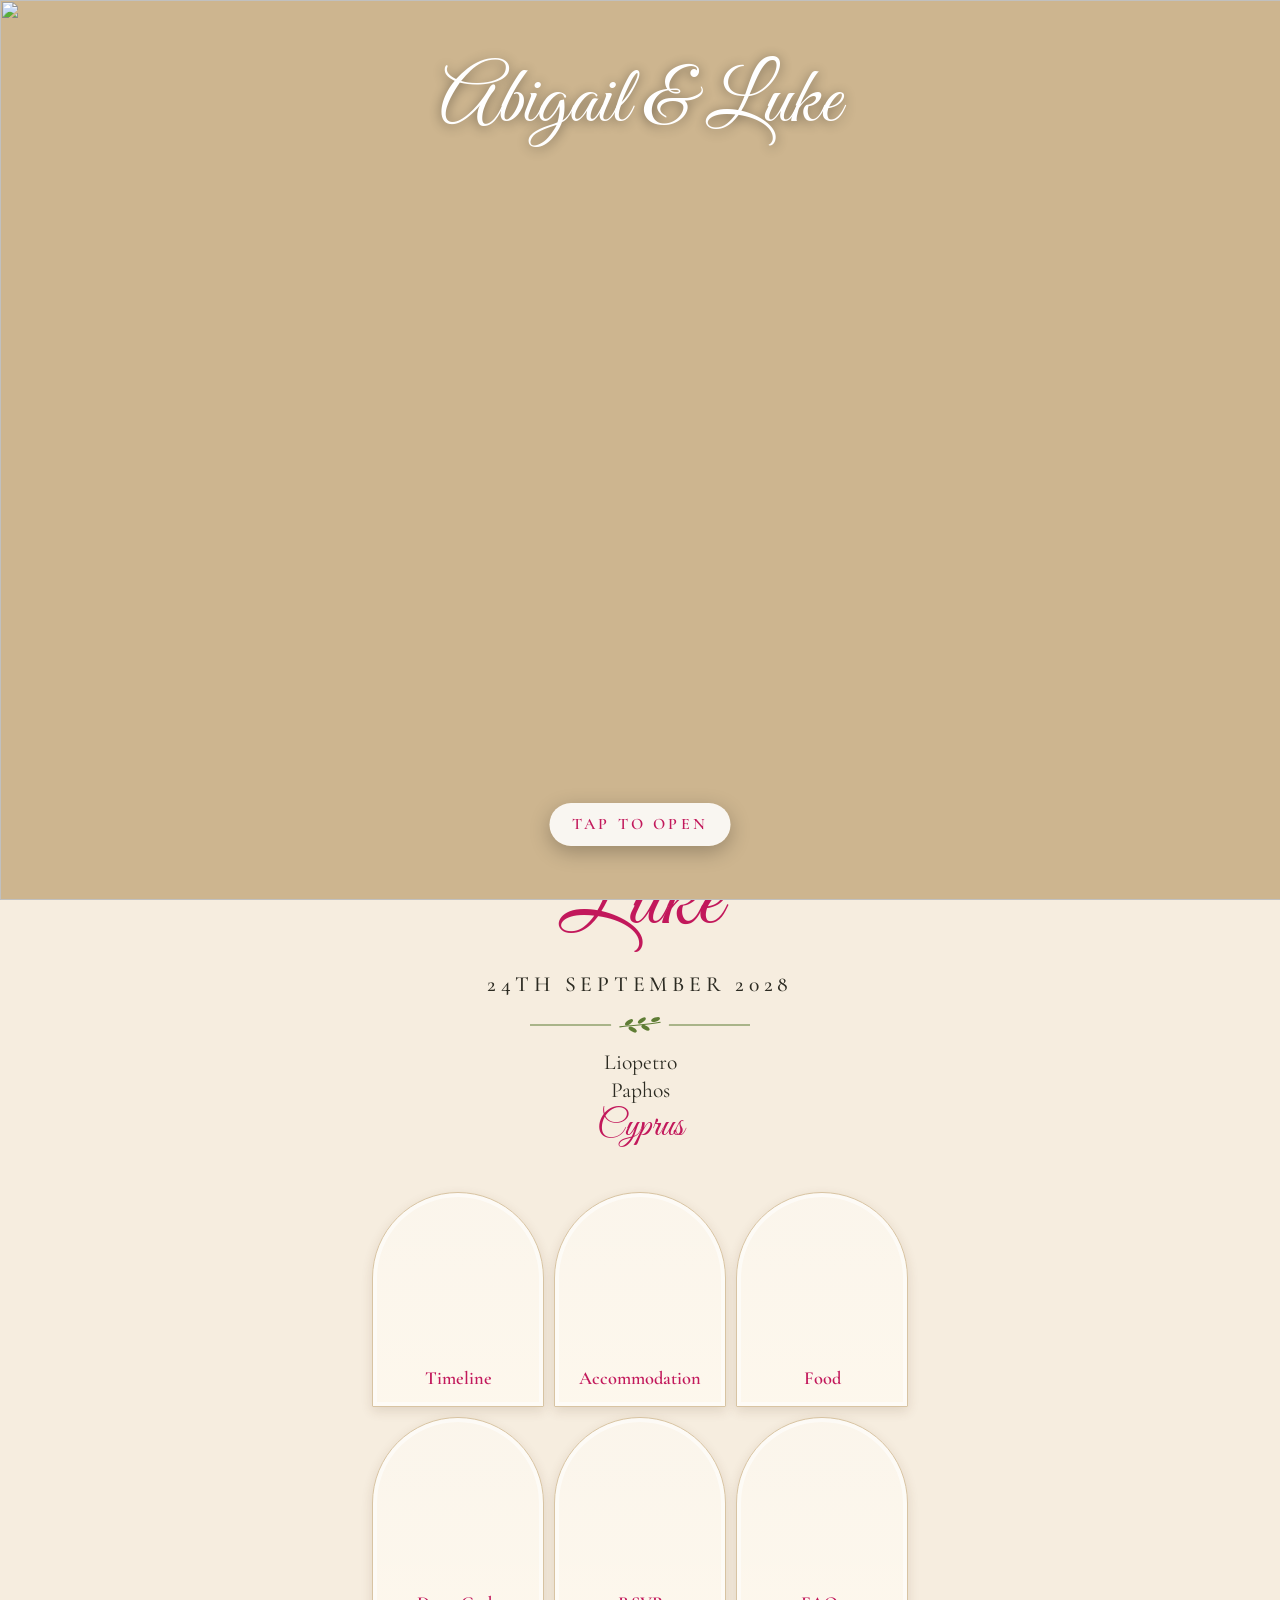
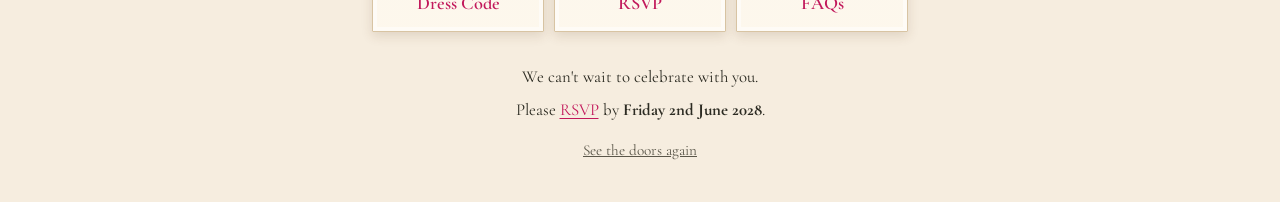
==== commit 662ce0b9: "ai attempt" ====
--- a/index.html
+++ b/index.html
@@ -1,91 +1,209 @@
 <!DOCTYPE html>
-<html lang="en">
-
-  <head>
-
-    <meta charset="UTF-8">
-    <meta name="viewport" content="width=device-width, initial-scale=1.0">
-
-    <title>Abigail & Luke</title>
-
-    <link rel="preconnect" href="https://fonts.googleapis.com">
-    <link rel="preconnect" href="https://fonts.gstatic.com" crossorigin>
-    <link href="https://fonts.googleapis.com/css2?family=Pinyon+Script&display=swap" rel="stylesheet">
-
-    <link rel="stylesheet" href="style.css">
-
-    <link rel="preload"
-      href="images/A+L_background.png"
-      as="image">
-
-  </head>
-
-  <body class="home-page">
-    <!-- Skip link for keyboard users: becomes visible when focused -->
-    <a class="skip-link" href="#maincontent">Skip to content</a>
-    <!-- Header: contains the menu button that toggles the mobile navigation. -->
-    <header>
-
-      <!-- Menu button: toggled by JavaScript. Shows hamburger (☰) when closed
-         and a close icon (✕) when open. Keep the aria-label for accessibility. -->
-      <button id="menuButton" class="menu-button" aria-label="Open menu">
-
-        <span class="hamburger">☰</span>
-        <span class="close">✕</span>
-
-      </button>
-
-    </header>
-
-    <!-- Overlay: dark translucent layer shown when the mobile menu opens. -->
-    <div id="overlay" class="overlay"></div>
-
-    <!-- Mobile navigation: hidden off-screen by default, slides in when open. -->
-    <nav id="mobileMenu" class="mobile-menu" role="navigation" aria-label="Primary" aria-hidden="true">
-
-      <a href="index.html">Home</a>
-      <a href="rsvp.html">RSVP</a>
-      <a href="schedule.html">Schedule</a>
-      <a href="accomodation.html">Accommodation</a>
-      <a href="dresscode.html">Dress Code</a>
-      <a href="faqs.html">FAQs</a>
-
+<!-- =====================================================================
+     index.html  –  HOME PAGE (this is what the QR code opens)
+     ---------------------------------------------------------------------
+     Order of things on this page:
+       1. The door intro (covers the screen until tapped)
+       2. Photo carousel
+       3. Names, date, place
+       4. Six arched tiles linking to the other pages
+       5. Footer
+     ===================================================================== -->
+
+<!-- "no-js" is swapped to "js" by the little script below. The CSS only
+     shows the door intro when "js" is present, so if JavaScript is
+     switched off nobody gets stuck behind the doors. -->
+<html lang="en-GB" class="no-js">
+
+<head>
+  <meta charset="UTF-8">
+
+  <!-- Makes the page fit phone screens properly.
+       viewport-fit=cover lets the door photo fill the space around the
+       iPhone notch too. -->
+  <meta name="viewport" content="width=device-width, initial-scale=1, viewport-fit=cover">
+
+  <title>Abigail &amp; Luke · 24 September 2028</title>
+  <meta name="description" content="The wedding of Abigail and Luke – 24th September 2028, Liopetro, Paphos, Cyprus.">
+
+  <!-- Colours the phone's browser bar to match the site -->
+  <meta name="theme-color" content="#f6eddf">
+
+  <!-- Link previews (how the link looks when pasted into WhatsApp etc.).
+       og:image MUST be a full web address, so fill it in once the site
+       is live, e.g. https://your-site.netlify.app/images/door.jpg
+       and then remove the <!- - - -> around it. -->
+  <meta property="og:title" content="Abigail & Luke · 24.09.2028">
+  <meta property="og:description" content="Liopetro, Paphos, Cyprus – all the details for our wedding.">
+  <!-- <meta property="og:image" content="https://YOUR-SITE-ADDRESS/images/door.jpg"> -->
+
+  <link rel="icon" type="image/svg+xml" href="images/flower.svg">
+
+  <!-- Google Fonts: the curly script (Great Vibes) and the elegant serif
+       (Cormorant Garamond), chosen to match the save-the-date card. -->
+  <link rel="preconnect" href="https://fonts.googleapis.com">
+  <link rel="preconnect" href="https://fonts.gstatic.com" crossorigin>
+  <link href="https://fonts.googleapis.com/css2?family=Cormorant+Garamond:ital,wght@0,400;0,500;0,600;0,700;1,400&family=Great+Vibes&display=swap" rel="stylesheet">
+
+  <!-- Ask the browser to start downloading the door photo straight away,
+       since it's the first thing anyone sees. -->
+  <link rel="preload" as="image" href="images/door.jpg">
+
+  <link rel="stylesheet" href="style.css">
+
+  <!-- Tiny script that runs BEFORE the page is drawn:
+       1. swap "no-js" for "js" (so the CSS knows JavaScript works)
+       2. if the doors were already opened in this visit, add
+          "intro-seen" straight away so the doors don't flash up again
+          when someone comes back to Home from another page. -->
+  <script>
+    (function () {
+      var root = document.documentElement;
+      root.className = root.className.replace('no-js', 'js');
+      try {
+        if (sessionStorage.getItem('doorsOpened') === 'yes') {
+          root.className += ' intro-seen';
+        }
+      } catch (e) { /* storage blocked (some private modes) – just show the doors */ }
+    })();
+  </script>
+</head>
+
+<body>
+
+  <a class="skip-link" href="#main">Skip to content</a>
+
+  <!-- ===================== 1. DOOR INTRO =====================
+       It's a <button> so it works with a tap, a click, or the
+       keyboard (Enter / Space). The SAME photo is used twice: the CSS
+       shows only the left half in the first box and the right half
+       in the second, then swings each box open on its hinge. -->
+  <button type="button" class="intro" id="intro" aria-label="Tap to open the doors and enter the website">
+    <span class="intro__doors">
+      <span class="door door--left">
+        <img src="images/door.jpg" alt="">
+      </span>
+      <span class="door door--right">
+        <img src="images/door.jpg" alt="">
+      </span>
+    </span>
+
+    <span class="intro__names">Abigail &amp; Luke</span>
+    <span class="intro__hint">Tap to open</span>
+  </button>
+
+
+  <!-- tabindex="-1" lets the script move keyboard focus here after the
+       doors open, without adding it to the normal Tab order. -->
+  <main id="main" class="home-main" tabindex="-1">
+
+    <!-- ===================== 2. PHOTO CAROUSEL =====================
+         To add a photo: put it in images/carousel/ and copy one of the
+         <figure> blocks below, changing src and alt.
+         loading="lazy" = only download a photo when it's about to be
+         seen (saves data on holiday roaming!). The first two load
+         straight away. -->
+    <section class="carousel" aria-label="Photos of Abigail and Luke">
+      <div class="carousel__track" id="carouselTrack">
+
+        <figure class="carousel__slide">
+          <img src="images/carousel/01-engagement.jpg" alt="Abigail showing her engagement ring, lying on the grass with Luke" width="1200" height="1599">
+        </figure>
+
+        <figure class="carousel__slide">
+          <img src="images/carousel/02-dinner.jpg" alt="Abigail and Luke at dinner on a summer evening" width="1200" height="1600">
+        </figure>
+
+        <figure class="carousel__slide">
+          <img src="images/carousel/03-cyprus.jpg" alt="Abigail and Luke in the sunshine in front of pink flowers" width="1200" height="1600" loading="lazy">
+        </figure>
+
+        <figure class="carousel__slide">
+          <img src="images/carousel/04-sunset-drinks.jpg" alt="Abigail and Luke with glasses of fizz in a tropical garden" width="1200" height="1599" loading="lazy">
+        </figure>
+
+        <figure class="carousel__slide">
+          <img src="images/carousel/05-wedding-guests.jpg" alt="Abigail and Luke dressed up as wedding guests in green" width="1200" height="1600" loading="lazy">
+        </figure>
+
+        <figure class="carousel__slide">
+          <img src="images/carousel/06-bridgeclimb.jpg" alt="Abigail and Luke on top of Sydney Harbour Bridge with the Opera House behind" width="1200" height="857" loading="lazy">
+        </figure>
+
+        <figure class="carousel__slide">
+          <img src="images/carousel/07-catamaran.jpg" alt="Abigail and Luke on a catamaran at sunset" width="1200" height="1600" loading="lazy">
+        </figure>
+
+      </div>
+
+      <!-- The dots are created by script.js, one per photo -->
+      <div class="carousel__dots" id="carouselDots"></div>
+    </section>
+
+
+    <!-- ===================== 3. NAMES, DATE, PLACE ===================== -->
+    <section class="hero">
+      <!-- Decorative flowers (alt="" + aria-hidden so screen readers skip them) -->
+      <img class="flourish flourish--left" src="images/bougainvillea.svg" alt="" aria-hidden="true">
+      <img class="flourish flourish--right" src="images/bougainvillea.svg" alt="" aria-hidden="true">
+
+      <h1 class="names">
+        <span>Abigail</span>
+        <span class="amp">&amp;</span>
+        <span>Luke</span>
+      </h1>
+
+      <p class="date">24th September 2028</p>
+
+      <!-- Green sprig divider, drawn as a small SVG. currentColor means it
+           uses the CSS "color" of .sprig (olive green). -->
+      <svg class="sprig" viewBox="0 0 240 24" aria-hidden="true">
+        <g stroke="currentColor" stroke-width="1.2" fill="none" stroke-linecap="round">
+          <line x1="0" y1="12" x2="88" y2="12"/>
+          <line x1="152" y1="12" x2="240" y2="12"/>
+          <path d="M98 14 C112 12 128 12 142 9"/>
+        </g>
+        <g fill="currentColor">
+          <ellipse cx="108" cy="9"  rx="5" ry="2.2" transform="rotate(-35 108 9)"/>
+          <ellipse cx="112" cy="17" rx="5" ry="2.2" transform="rotate(30 112 17)"/>
+          <ellipse cx="122" cy="7"  rx="5" ry="2.2" transform="rotate(-35 122 7)"/>
+          <ellipse cx="126" cy="15" rx="5" ry="2.2" transform="rotate(30 126 15)"/>
+          <ellipse cx="137" cy="6"  rx="5" ry="2.2" transform="rotate(-20 137 6)"/>
+        </g>
+      </svg>
+
+      <p class="place">
+        Liopetro<br>
+        Paphos
+        <span class="place__country">Cyprus</span>
+      </p>
+    </section>
+
+
+    <!-- ===================== 4. ARCHED TILES (MENU) =====================
+         Each tile is just a link. To rename a page, change both the href
+         and the file name in the folder. -->
+    <nav class="tiles" aria-label="Wedding information">
+      <a class="tile" href="timeline.html"><span>Timeline</span></a>
+      <a class="tile" href="accommodation.html"><span>Accommodation</span></a>
+      <a class="tile" href="food.html"><span>Food</span></a>
+      <a class="tile" href="dresscode.html"><span>Dress Code</span></a>
+      <a class="tile" href="rsvp.html"><span>RSVP</span></a>
+      <a class="tile" href="faqs.html"><span>FAQs</span></a>
     </nav>
 
-<!----------- HOME PAGE ------------------>
-      <!-- Main hero / home section: title, date and location. -->
-      <a id="maincontent"></a>
-      <section id="home">
-        <h1>Abigail</h1>
-        <h4> & </h4>
-        <h1>Luke</h1>
-        <h2>24 September 2028</h2>
-        <h3>Liopetro,</h3>
-        <h3>Paphos,</h3>
-        <h3>Cyprus</h3>
-
-      </section>
-  
-
-  <!----------- RSVP PAGE ------------------>
-      <!-- RSVP call-to-action: brief invite and button linking to the RSVP page. -->
-      <section id="rsvp">
-        <h2>Will you be available to celebrate with us?</h2>
-        <p>
-          We can't wait to celebrate our special day with you.
-          Please let us know whether you'll be joining us by completing our RSVP form
-        </p>
-        <a href="rsvp.html" class="btn">
-          RSVP
-        </a>
-      </section>
-      
-
-  <!----------- JAVASCRIPT ------------------>
-  <!-- Load the interaction script which handles the mobile menu toggling. -->
-      <script src="script.js"></script>
-
-
-  </body>
-
-</html>+
+    <!-- ===================== 5. FOOTER ===================== -->
+    <footer class="home-footer">
+      <p>We can't wait to celebrate with you.</p>
+      <p>Please <a href="rsvp.html">RSVP</a> by <strong>Friday 2nd June 2028</strong>.</p>
+      <button type="button" class="replay" id="replayDoors">See the doors again</button>
+    </footer>
+
+  </main>
+
+  <!-- Load the shared script last, once the HTML above exists -->
+  <script src="script.js"></script>
+</body>
+
+</html>
--- a/style.css
+++ b/style.css
@@ -1,371 +1,940 @@
-/* style.css - main site styles
-   Variables and global layout for the wedding website. */
-:root{
-  /* Color variables: change these to update the site's color theme */
-  /* --pink:#9e1264;
-  --pink-light:#b91578; */
-  --background-colour:#a32f73;
-  --white:#080707;
-  --dark:#333;
-  --script-title: "Pinyon Script", cursive;
-  --script-main: Georgia, serif;
-}
-
-h1, h2, h3, h4 {
+/* =====================================================================
+   style.css  –  ONE stylesheet shared by every page of the site
+   ---------------------------------------------------------------------
+   How this file is organised (search for the ==== headings):
+     1. Colour + font variables   (change the whole theme from here)
+     2. Base / reset              (sensible defaults for every browser)
+     3. Shared typography
+     4. Door intro                (index.html only)
+     5. Home page                 (carousel, names, arched tiles)
+     6. Sub-pages                 (top bar, cream card, timeline, etc.)
+     7. Accessibility + reduced motion
+   ===================================================================== */
+
+
+/* =====================================================================
+   1. VARIABLES
+   Think of these like named paint pots. Everywhere else in the file we
+   say "use the pink pot" (var(--pink)) instead of typing the colour code.
+   Change a pot here and every page updates.
+   ===================================================================== */
+:root {
+  /* Colours picked from the save-the-date card */
+  --pink: #c2185b;          /* bougainvillea pink – names, headings, links */
+  --pink-dark: #96104a;     /* darker pink for hover / pressed states      */
+  --ink: #2c2b22;           /* near-black with a hint of green (body text) */
+  --ink-soft: #5b574a;      /* softer text for small notes                 */
+  --olive: #5f7d35;         /* the little green sprig                      */
+  --cream: #f6eddf;         /* plain fallback colour behind the bricks     */
+  --card: rgba(252, 248, 241, 0.93); /* see-through cream "paper" panels   */
+  --stone-edge: #d8c4a3;    /* sandstone border colour                     */
+
+  /* Fonts (loaded from Google Fonts in each page's <head>).
+     The names after the first one are fall-backs used if Google Fonts
+     can't load (e.g. a dodgy hotel Wi-Fi). */
+  --font-script: "Great Vibes", "Snell Roundhand", cursive;   /* curly names  */
+  --font-serif: "Cormorant Garamond", Georgia, "Times New Roman", serif; /* everything else */
+
+  /* Brick background tile. The image is 720 x 360 pixels but we draw it at
+     half size so it stays sharp on high-resolution phone screens. */
+  --brick: url("images/brick-tile.jpg");
+  --brick-size: 360px 180px;
+}
+
+
+/* =====================================================================
+   2. BASE / RESET
+   Browsers all have slightly different built-in styles. This section
+   flattens those differences so iPhone, Android and laptop look the same.
+   ===================================================================== */
+
+/* Make width/height include padding + border (much easier maths). */
+*,
+*::before,
+*::after {
+  box-sizing: border-box;
+}
+
+html {
+  /* Stop iPhones enlarging text by themselves when the phone is rotated. */
+  -webkit-text-size-adjust: 100%;
+  text-size-adjust: 100%;
+}
+
+body {
   margin: 0;
-}
-
-h1{
-  font-family: var(--script-title);
+  min-height: 100vh;
+  font-family: var(--font-serif);
+  font-size: 1.2rem;            /* Cormorant is a small font, so bump it up  */
+  line-height: 1.6;
+  color: var(--ink);
+
+  /* THE BRICK WALL.
+     The tile is "seamless": its right edge matches its left edge and its
+     top matches its bottom, like a roll of wallpaper. `repeat` lays the
+     tiles side by side forever, so there is never a visible cut however
+     far you scroll. (The old version used one big photo stretched to fit,
+     which is why it showed a join, and `background-attachment: fixed` is
+     ignored on iPhones anyway.) */
+  background-color: var(--cream);
+  background-image: var(--brick);
+  background-size: var(--brick-size);
+  background-repeat: repeat;
+
+  /* Smoother looking text on Macs / iPhones. */
+  -webkit-font-smoothing: antialiased;
+}
+
+/* Images never spill out of their container. */
+img {
+  max-width: 100%;
+  height: auto;
+  display: block;
+}
+
+/* Links: pink and underlined so they're obviously tappable. */
+a {
+  color: var(--pink);
+  text-underline-offset: 0.15em;
+}
+a:hover,
+a:focus-visible {
+  color: var(--pink-dark);
+}
+
+/* `touch-action: manipulation` removes the small tap delay some phones
+   add while they wait to see if you're double-tapping to zoom. */
+a,
+button,
+summary {
+  touch-action: manipulation;
+}
+
+
+/* =====================================================================
+   3. SHARED TYPOGRAPHY
+   clamp(MIN, PREFERRED, MAX) = "grow with the screen width (vw), but never
+   smaller than MIN or bigger than MAX". Like a thermostat with limits.
+   ===================================================================== */
+h1,
+h2,
+h3 {
+  margin: 0;
   font-weight: 400;
-  letter-spacing: 0.02em;
-  font-size: clamp(70px, 20vw, 140px);
-  line-height: 0.9;
-}
-
-h2{
-  font-family: "Baskerville", "Times New Roman", serif;
-  font-weight: 400;
-  letter-spacing: 0.01em;
-  font-size: clamp(28px, 3.5vw, 40px);
+}
+
+/* Big curly page titles, e.g. "Timeline" */
+.page-title {
+  font-family: var(--font-script);
+  color: var(--pink);
+  font-size: clamp(3rem, 14vw, 4.5rem);
   line-height: 1.1;
-  margin-top: 18px;
-  margin-bottom: 18px;
-}
-
-h3{
-  font-family: "Baskerville", "Times New Roman", serif;
-  font-weight: 400;
-  letter-spacing: 0.01em;
-  font-size: clamp(28px, 7vw, 36px);
-  line-height: 1.1;
-}
-
-h4{
-  font-family: var(--script-title);
-  font-weight: 400;
-  letter-spacing: 0.01em;
-  font-size: clamp(44px, 13vw, 80px);
-  line-height: 0.9;
-  margin: 10px 0;
-}
-
-body {
-  /* Base type and background. Be cautious with `background-attachment: fixed`
-     as it can hurt performance on mobile — consider removing it if pages
-     feel slow. */
-  font-family: var(--script-main);
+  text-align: center;
+}
+
+/* Section headings in spaced-out capitals, like "SAVE THE DATE" */
+h2 {
+  font-family: var(--font-serif);
+  font-weight: 600;
+  font-size: 1.05rem;
+  letter-spacing: 0.18em;
+  text-transform: uppercase;
+  color: var(--ink);
+  margin-top: 2rem;
+  margin-bottom: 0.5rem;
+}
+
+p {
+  margin: 0 0 1rem;
+}
+
+/* The little green sprig divider ( ——— 🌿 ——— ), an inline SVG */
+.sprig {
+  display: block;
+  width: min(220px, 60%);
+  height: auto;
+  margin: 0.75rem auto;
+  color: var(--olive);         /* the SVG uses currentColor, i.e. this */
+}
+
+
+/* =====================================================================
+   4. DOOR INTRO  (index.html only)
+   ---------------------------------------------------------------------
+   The trick: the door photo is cut down the middle into two halves, each
+   inside its own box. Each box is hinged on its OUTER edge
+   (transform-origin) and swung open with a 3D rotate, exactly like a
+   gatefold card or a pair of saloon doors.
+
+     ┌─────────┬─────────┐         ╲               ╱
+     │  left   │  right  │   →      ╲  (you walk  ╱
+     │  half   │  half   │           ╲  through) ╱
+     └─────────┴─────────┘
+       hinge ↑       ↑ hinge
+
+   The intro is only shown when JavaScript is working (the "js" class is
+   added to <html> by a tiny script in the page head). That way, if JS is
+   broken, nobody gets stuck behind a door they can't open.
+   ===================================================================== */
+.intro {
+  display: none;               /* hidden unless JS is available (below)    */
+}
+
+.js .intro {
+  display: block;
+  position: fixed;             /* sits on top of everything, doesn't scroll */
+  top: 0;
+  right: 0;
+  bottom: 0;
+  left: 0;
+  z-index: 100;
+  width: 100%;
+  /* Reset the default <button> look */
   margin: 0;
-  line-height: 1.6;
-  background-color: var(--background-colour);
-  /* Background image for the site. Use the PNG that exists in the images/ folder. */
-  background-image: url("images/website_background_w_tree.png");
-  background-repeat: no-repeat;
-  background-size: cover; 
-  background-position: center center;
-  background-attachment: fixed;
-}
-
-body:not(.home-page) {
-  background-image: none;
-  background-color: var(--background-colour);
-}
-
-/* each section fills screen nicely*/
-/* Section layout: keeps content centered with generous padding. */
-section {
-  padding: 80px 20px;
+  padding: 0;
+  border: 0;
+  background: transparent;
+  font: inherit;
+  color: #fff;
+  cursor: pointer;
+  -webkit-appearance: none;
+  appearance: none;
+  -webkit-tap-highlight-color: transparent;  /* no grey flash on tap (iOS) */
+  /* Fades the whole intro away near the end of the opening */
+  transition: opacity 0.8s ease 1.3s;
+}
+
+/* Once the doors have opened (or were opened earlier this visit)
+   remove the intro completely. */
+.js.intro-seen .intro {
+  display: none;
+}
+
+/* While the intro is showing, stop the page underneath from scrolling. */
+.js:not(.intro-seen) body {
+  overflow: hidden;
+}
+
+/* The wrapper that holds both doors. `perspective` is how far your eye is
+   from the screen in the 3D scene: smaller number = more dramatic 3D. */
+.intro__doors {
+  position: absolute;
+  top: 0;
+  right: 0;
+  bottom: 0;
+  left: 0;
+  -webkit-perspective: 1400px;
+  perspective: 1400px;
+  /* A gentle zoom while opening = feels like stepping forward */
+  transition: transform 2.1s cubic-bezier(0.5, 0, 0.3, 1);
+}
+
+/* Each half of the door */
+.door {
+  position: absolute;
+  top: 0;
+  bottom: 0;
+  width: 50%;
+  overflow: hidden;            /* crop the photo to just this half */
+  background: #cdb58f;         /* stone colour shown while photo loads */
+  transition: transform 1.9s cubic-bezier(0.6, 0.05, 0.25, 1);
+  -webkit-backface-visibility: hidden;   /* hide the back once it swings past 90° */
+  backface-visibility: hidden;
+}
+
+.door--left {
+  left: 0;
+  transform-origin: left center;         /* hinge on the LEFT edge  */
+}
+
+.door--right {
+  right: 0;
+  transform-origin: right center;        /* hinge on the RIGHT edge */
+}
+
+/* The photo inside each half is twice as wide as the half (i.e. the full
+   screen width) so the two halves line up perfectly in the middle.
+   object-fit: cover = fill the screen without squashing, cropping the
+   sides on a tall phone. The photo was pre-cropped so the gap between
+   the two wooden doors sits exactly in the middle of the image. */
+.door img {
+  position: absolute;
+  top: 0;
+  height: 100%;
+  width: 200%;
+  max-width: none;
+  object-fit: cover;
+  object-position: 50% 50%;
+}
+.door--left img  { left: 0; }
+.door--right img { right: 0; }
+
+/* A shadow layer on each door that darkens as it swings away from you,
+   which sells the 3D effect. */
+.door::after {
+  content: "";
+  position: absolute;
+  top: 0;
+  right: 0;
+  bottom: 0;
+  left: 0;
+  opacity: 0;
+  transition: opacity 1.9s ease;
+}
+.door--left::after  { background: linear-gradient(to right, rgba(0,0,0,0.15), rgba(0,0,0,0.6)); }
+.door--right::after { background: linear-gradient(to left,  rgba(0,0,0,0.15), rgba(0,0,0,0.6)); }
+
+/* Names over the sky at the top of the door photo */
+.intro__names {
+  position: absolute;
+  left: 0;
+  right: 0;
+  top: max(7vh, env(safe-area-inset-top));
+  font-family: var(--font-script);
+  font-size: clamp(2.8rem, 13vw, 5rem);
+  line-height: 1;
   text-align: center;
-}
-
-/* title section */
-#home{
-  /* Hero section: vertically centered full-screen welcome area */
-  min-height: 100vh;
-  min-height: 100svh;
+  text-shadow: 0 2px 12px rgba(0, 0, 0, 0.45);
+  transition: opacity 0.5s ease;
+}
+
+/* "Tap to open" pill near the bottom */
+.intro__hint {
+  position: absolute;
+  left: 50%;
+  bottom: calc(6vh + env(safe-area-inset-bottom));
+  transform: translateX(-50%);
+  padding: 0.55em 1.4em;
+  border-radius: 999px;
+  background: rgba(255, 255, 255, 0.88);
+  color: var(--pink);
+  font-family: var(--font-serif);
+  font-weight: 600;
+  font-size: 1rem;
+  letter-spacing: 0.2em;
+  text-transform: uppercase;
+  white-space: nowrap;
+  box-shadow: 0 6px 20px rgba(0, 0, 0, 0.25);
+  animation: pulse 2.2s ease-in-out infinite;  /* gentle "breathing" */
+  transition: opacity 0.4s ease;
+}
+
+@keyframes pulse {
+  0%, 100% { transform: translateX(-50%) scale(1); }
+  50%      { transform: translateX(-50%) scale(1.07); }
+}
+
+/* ---- The OPENING state: JS adds "intro-opening" to <html> on tap ---- */
+.intro-opening .intro            { opacity: 0; pointer-events: none; }
+.intro-opening .intro__doors     { transform: scale(1.12); }
+.intro-opening .door--left       { transform: rotateY(100deg); }   /* swings away from you */
+.intro-opening .door--right      { transform: rotateY(-100deg); }
+.intro-opening .door::after      { opacity: 1; }
+.intro-opening .intro__names,
+.intro-opening .intro__hint      { opacity: 0; }
+
+
+/* =====================================================================
+   5. HOME PAGE
+   ===================================================================== */
+.home-main {
+  position: relative;
+  overflow: hidden;            /* stops the flower decoration making a sideways scroll */
+  /* env(safe-area-inset-*) = extra space for the iPhone notch / home bar */
+  padding: calc(1.5rem + env(safe-area-inset-top)) 0 calc(2rem + env(safe-area-inset-bottom));
+}
+
+/* ---------- Carousel ----------
+   A row of photos you can swipe sideways. "scroll-snap" makes each swipe
+   land neatly on a photo, like the click-stops on a camera lens dial.
+   This is built into the browser, so swiping feels native on every phone. */
+.carousel {
+  --slide-width: min(72vw, 360px);   /* width of one photo */
+  position: relative;
+  max-width: 900px;
+  margin: 0 auto;
+}
+
+.carousel__track {
+  position: relative;          /* lets JS measure each photo's position */
+  display: flex;
+  gap: 14px;
+  overflow-x: auto;            /* sideways scrolling */
+  -webkit-overflow-scrolling: touch;  /* momentum swiping on older iPhones */
+  scroll-snap-type: x mandatory;
+  /* Padding on both sides so the first/last photo can sit in the centre
+     and you can see the edges of the neighbouring photos "peeking in". */
+  /* (100% - slide width) / 2 on each side = room for the first and last
+     photo to sit in the middle */
+  padding: 6px calc((100% - var(--slide-width)) / 2);
+  scrollbar-width: none;       /* hide scrollbar: Firefox */
+
+  /* Fade the photos out softly at the left/right edges instead of a hard
+     cut-off. A mask is like a stencil: black = visible, transparent = hidden. */
+  -webkit-mask-image: linear-gradient(to right, transparent, #000 6%, #000 94%, transparent);
+  mask-image: linear-gradient(to right, transparent, #000 6%, #000 94%, transparent);
+}
+.carousel__track::-webkit-scrollbar {
+  display: none;               /* hide scrollbar: Chrome / Safari */
+}
+
+.carousel__slide {
+  flex: 0 0 var(--slide-width);
+  margin: 0;
+  scroll-snap-align: center;
+  border-radius: 18px;
+  overflow: hidden;
+  border: 5px solid #fffaf2;   /* white "photo print" border */
+  box-shadow: 0 8px 22px rgba(70, 45, 20, 0.22);
+  background: #e8dcc8;
+  /* Fallback height for older phones that don't know aspect-ratio */
+  height: 90vw;
+  max-height: 450px;
+}
+
+/* Newer browsers: use a neat 4:5 portrait shape instead */
+@supports (aspect-ratio: 1) {
+  .carousel__slide {
+    height: auto;
+    max-height: none;
+    aspect-ratio: 4 / 5;
+  }
+}
+
+.carousel__slide img {
+  width: 100%;
+  height: 100%;
+  object-fit: cover;           /* fill the frame, crop the excess */
+}
+
+/* The little dots under the carousel */
+.carousel__dots {
+  display: flex;
+  justify-content: center;
+  gap: 4px;
+  margin-top: 10px;
+}
+.carousel__dot {
+  /* The button is 24px (easy to tap) but the visible dot is drawn
+     smaller with ::before. */
+  width: 24px;
+  height: 24px;
+  padding: 0;
+  border: 0;
+  background: transparent;
+  cursor: pointer;
+  -webkit-appearance: none;
+  appearance: none;
+}
+.carousel__dot::before {
+  content: "";
+  display: block;
+  width: 8px;
+  height: 8px;
+  margin: auto;
+  border-radius: 50%;
+  background: rgba(194, 24, 91, 0.3);
+  transition: transform 0.25s, background-color 0.25s;
+}
+.carousel__dot[aria-current="true"]::before {
+  background: var(--pink);
+  transform: scale(1.35);
+}
+
+/* ---------- Names, date and place ---------- */
+.hero {
+  position: relative;
+  max-width: 640px;            /* keeps the flowers near the names on laptops */
+  margin: 0 auto;
+  text-align: center;
+  /* big top padding = space for the flower garland above the names */
+  padding: clamp(6.5rem, 30vw, 11.5rem) 1.25rem 1rem;
+}
+
+/* Two copies of the bougainvillea branch, one flipped, framing the names */
+.flourish {
+  position: absolute;
+  top: -0.25rem;
+  width: min(60%, 380px);
+  pointer-events: none;        /* taps go straight through to things below */
+  opacity: 0.95;
+}
+.flourish--left  { left: -12%; }
+.flourish--right { right: -12%; transform: scaleX(-1); }  /* mirror image */
+
+.names {
+  position: relative;          /* sits above the flowers */
+  font-family: var(--font-script);
+  color: var(--pink);
+  font-size: clamp(3.6rem, 17vw, 6rem);
+  line-height: 0.95;
+}
+.names span {
+  display: block;              /* Abigail / & / Luke on separate lines */
+}
+.names .amp {
+  font-size: 0.55em;
+  color: var(--ink);
+  margin: 0.1em 0;
+}
+
+.date {
+  margin: 1.25rem 0 0;
+  font-weight: 500;
+  font-size: clamp(1.05rem, 4.6vw, 1.35rem);
+  letter-spacing: 0.22em;
+  text-transform: uppercase;
+}
+
+.place {
+  margin: 0;
+  font-size: 1.35rem;
+  line-height: 1.3;
+}
+.place__country {
+  display: block;
+  font-family: var(--font-script);
+  color: var(--pink);
+  font-size: 2.3rem;
+  line-height: 1.3;
+}
+
+/* ---------- Arched brick tiles (the menu) ----------
+   CSS Grid = an invisible ice-cube tray. We ask for 3 equal columns
+   (1fr = "one share of the space") and the tiles drop into the slots. */
+.tiles {
+  display: grid;
+  grid-template-columns: repeat(3, 1fr);
+  gap: 10px;
+  max-width: 560px;
+  margin: 1.5rem auto 0;
+  padding: 0 0.75rem;
+}
+
+/* Very narrow phones (old iPhone SE etc.): 2 columns so text fits */
+@media (max-width: 340px) {
+  .tiles {
+    grid-template-columns: repeat(2, 1fr);
+  }
+}
+
+.tile {
+  position: relative;
   display: flex;
   flex-direction: column;
-  justify-content: center;
   align-items: center;
-  gap: 12px;
-  padding: 40px 16px;
+  justify-content: flex-end;   /* push the label to the bottom */
+  min-height: 140px;           /* fallback for older phones */
+  padding: 0.5rem 0.25rem 1rem;
+  text-decoration: none;
   text-align: center;
-}
-
-#home h1,
-#home h4 {
-  color: var(--background-colour);
-}
-
-@media (max-width: 600px){
-  section{
-    padding: 40px 16px;
+  color: var(--pink);
+
+  /* Arched window shape: a huge top radius gets capped at half the
+     width, which turns the top into a semicircle. */
+  border-radius: 999px 999px 12px 12px;
+  border: 1px solid var(--stone-edge);
+
+  /* Two background layers: a soft white wash ON TOP of the brick tile,
+     so the tiles look like lighter stone than the wall behind them. */
+  background-image:
+    linear-gradient(rgba(255, 252, 246, 0.55), rgba(255, 250, 240, 0.8)),
+    var(--brick);
+  background-size: auto, 220px 110px;
+
+  /* inset shadow = carved-in edge; outer shadow = lifts it off the wall */
+  box-shadow:
+    inset 0 0 0 4px rgba(255, 255, 255, 0.55),
+    0 4px 12px rgba(90, 60, 25, 0.14);
+  transition: transform 0.2s ease, box-shadow 0.2s ease;
+}
+
+@supports (aspect-ratio: 1) {
+  .tile {
+    min-height: 0;
+    aspect-ratio: 4 / 5;
   }
-
-  #home {
-    gap: 14px;
-    padding-top: 72px;
-    padding-bottom: 72px;
-  }
-
-  body{
-    background-attachment: scroll;
-  }
-
-  .mobile-menu a{ font-size: 1.5rem; }
-}
-
-/* Shared layout for info pages: centered content on the page */
-section.page-content {
-  min-height: 100vh;
+}
+
+/* A single bougainvillea flower in the top of each arch */
+.tile::before {
+  content: "";
+  position: absolute;
+  top: 22%;
+  left: 50%;
+  width: 34px;
+  height: 34px;
+  transform: translateX(-50%);
+  background: url("images/flower.svg") center / contain no-repeat;
+}
+
+.tile span {
+  font-weight: 600;
+  /* 3.6vw = 3.6% of the screen width, so the label shrinks on small
+     phones and "Accommodation" always fits on one line */
+  font-size: clamp(0.8rem, 3.6vw, 1.15rem);
+  line-height: 1.15;
+}
+
+/* Lift slightly when hovered (laptop) or pressed (phone) */
+.tile:hover,
+.tile:focus-visible,
+.tile:active {
+  transform: translateY(-3px);
+  box-shadow:
+    inset 0 0 0 4px rgba(255, 255, 255, 0.7),
+    0 10px 20px rgba(90, 60, 25, 0.2);
+  color: var(--pink-dark);
+}
+
+/* ---------- Home footer ---------- */
+.home-footer {
+  text-align: center;
+  padding: 2rem 1.25rem 0;
+  font-size: 1.05rem;
+}
+.home-footer p {
+  margin-bottom: 0.4rem;
+}
+.replay {
+  /* "See the doors again" – styled as a plain text link */
+  border: 0;
+  background: none;
+  padding: 0.5rem;
+  font: inherit;
+  font-size: 0.95rem;
+  color: var(--ink-soft);
+  text-decoration: underline;
+  cursor: pointer;
+}
+
+
+/* =====================================================================
+   6. SUB-PAGES  (timeline, accommodation, food, dress code, rsvp, faqs)
+   ===================================================================== */
+
+/* Bar at the top with "← Home". `sticky` = it scrolls with the page
+   until it hits the top, then stays put like a magnet. */
+.topbar {
+  position: -webkit-sticky;
+  position: sticky;
+  top: 0;
+  z-index: 10;
   display: flex;
   align-items: center;
-  justify-content: center;
-  padding-top: 100px;
-  padding-bottom: 80px;
-}
-
-.page-copy {
-  width: min(760px, 100%);
+  justify-content: space-between;
+  padding: calc(0.6rem + env(safe-area-inset-top)) 1rem 0.6rem;
+  background: rgba(246, 237, 223, 0.9);
+  -webkit-backdrop-filter: blur(8px);
+  backdrop-filter: blur(8px);
+  border-bottom: 1px solid rgba(216, 196, 163, 0.6);
+}
+.topbar__back {
+  font-weight: 600;
+  font-size: 1.05rem;
+  text-decoration: none;
+  padding: 0.3rem 0.2rem;      /* bigger tap area */
+}
+.topbar__mono {
+  font-family: var(--font-script);
+  font-size: 1.8rem;
+  line-height: 1;
+  color: var(--pink);
+  text-decoration: none;
+}
+
+.page {
+  padding: 1.5rem 1rem calc(2rem + env(safe-area-inset-bottom));
+}
+
+/* The cream "paper" panel the text sits on, so it's easy to read */
+.card {
+  position: relative;
+  max-width: 660px;
   margin: 0 auto;
+  padding: 2.5rem 1.4rem 2rem;
+  background: var(--card);
+  border: 1px solid rgba(216, 196, 163, 0.7);
+  border-radius: 22px;
+  box-shadow: 0 10px 30px rgba(90, 60, 25, 0.12);
   text-align: center;
 }
 
-.page-copy > * + * {
-  margin-top: 14px;
-}
-
-.page-copy p,
-.page-copy li,
-.page-copy div,
-.page-copy a {
+/* Flower pinned to the top edge of the card */
+.card::before {
+  content: "";
+  position: absolute;
+  top: -22px;
+  left: 50%;
+  width: 44px;
+  height: 44px;
+  transform: translateX(-50%);
+  background: url("images/flower.svg") center / contain no-repeat;
+}
+
+.lead {
+  font-size: 1.25rem;
+}
+.note {
   font-size: 1.05rem;
-}
-
-.page-copy iframe {
+  color: var(--ink-soft);
+  font-style: italic;
+}
+
+/* Big pink button, used for "Open form", "Find on map" etc. */
+.btn {
+  display: inline-block;
+  padding: 0.6em 1.5em;
+  border-radius: 999px;
+  background: var(--pink);
+  color: #fff;
+  font-weight: 600;
+  letter-spacing: 0.08em;
+  text-decoration: none;
+  box-shadow: 0 4px 12px rgba(194, 24, 91, 0.3);
+}
+.btn:hover,
+.btn:focus-visible {
+  background: var(--pink-dark);
+  color: #fff;
+}
+
+/* ---------- Timeline (vertical line with pink dots) ---------- */
+.timeline {
+  list-style: none;
+  margin: 1rem auto 1.5rem;
+  padding: 0;
+  max-width: 420px;
+  text-align: left;
+}
+.timeline li {
+  position: relative;
+  display: flex;
+  gap: 1rem;
+  padding: 0 0 1.2rem 1.6rem;
+  border-left: 2px solid rgba(194, 24, 91, 0.3);   /* the vertical line */
+}
+.timeline li:last-child {
+  border-left-color: transparent;
+  padding-bottom: 0;
+}
+.timeline li::before {
+  /* the dot sitting on the line */
+  content: "";
+  position: absolute;
+  left: -7px;
+  top: 0.45em;
+  width: 12px;
+  height: 12px;
+  border-radius: 50%;
+  background: var(--pink);
+  box-shadow: 0 0 0 3px #fbf6ee;
+}
+.timeline time {
+  flex: 0 0 4.8rem;
+  font-weight: 700;
+  color: var(--pink);
+}
+
+/* ---------- Simple stacked "info boxes" (hotels, dress code) ---------- */
+.info-boxes {
+  display: grid;
+  gap: 12px;
+  margin: 1rem 0 1.5rem;
+}
+@media (min-width: 560px) {
+  .info-boxes--two {
+    grid-template-columns: 1fr 1fr;
+  }
+}
+.info-box {
+  padding: 1rem 1.1rem;
+  border-radius: 14px;
+  background: rgba(255, 255, 255, 0.7);
+  border: 1px solid rgba(216, 196, 163, 0.7);
+}
+.info-box h3 {
+  font-weight: 600;
+  font-size: 1.3rem;
+  color: var(--pink);
+  margin-bottom: 0.25rem;
+}
+.info-box p {
+  margin: 0;
+}
+
+/* Fuchsia "please avoid" swatch on the dress code page */
+.avoid {
+  display: inline-flex;
+  align-items: center;
+  gap: 0.6rem;
+  margin: 0.5rem 0 1rem;
+  font-weight: 600;
+}
+.avoid__swatch {
+  position: relative;
+  width: 34px;
+  height: 34px;
+  border-radius: 50%;
+  background: #d10d7a;          /* fuchsia */
+  box-shadow: 0 0 0 3px #fff, 0 2px 6px rgba(0, 0, 0, 0.2);
+}
+.avoid__swatch::after {
+  /* the diagonal "no" line through the circle */
+  content: "";
+  position: absolute;
+  left: -4px;
+  right: -4px;
+  top: 50%;
+  height: 3px;
+  background: var(--ink);
+  transform: rotate(-45deg);
+}
+
+/* Plain list with no bullets, centred */
+.plain-list {
+  list-style: none;
+  padding: 0;
+  margin: 0 0 1rem;
+}
+.plain-list li {
+  padding: 0.35rem 0;
+  border-bottom: 1px dashed rgba(216, 196, 163, 0.9);
+}
+.plain-list li:last-child {
+  border-bottom: 0;
+}
+
+/* Embedded map / form (iframes) */
+.embed {
   display: block;
   width: 100%;
-  max-width: 760px;
-  margin: 0 auto;
-}
-
-.page-copy .info-list {
-  margin: 0;
-  padding: 0;
-  list-style: none;
-}
-
-.page-copy .info-list li {
-  margin: 0 0 10px;
-}
-
-/* schedule styling */
-.schedule {
-  max-width: 700px;
-  margin: 0 auto;
-  padding: 0 10px;
-}
-.schedule ul {
-  list-style: none;
-  padding: 0;
-  margin: 0;
+  border: 0;
+  border-radius: 14px;
+  background: #efe5d4;
+}
+.embed--map {
+  height: 320px;
+  margin: 0.5rem 0 1rem;
+}
+.embed--form {
+  height: 1250px;              /* Google Forms are long on a phone */
+  margin: 0.5rem 0 1rem;
+}
+
+/* ---------- FAQs: tap a question to open the answer ----------
+   <details> / <summary> is built into HTML: a fold-out box that works
+   with no JavaScript at all. */
+.faq {
+  text-align: left;
+  margin: 1rem 0;
+}
+.faq details {
+  border-bottom: 1px solid rgba(216, 196, 163, 0.9);
+}
+.faq summary {
+  list-style: none;            /* hide default triangle (Firefox/Chrome) */
   display: flex;
-  flex-direction: column;
-  gap: 14px;
-}
-.schedule li {
+  justify-content: space-between;
+  align-items: center;
+  gap: 1rem;
+  padding: 0.9rem 0.2rem;
+  font-weight: 600;
+  font-size: 1.2rem;
+  cursor: pointer;
+}
+.faq summary::-webkit-details-marker {
+  display: none;               /* hide default triangle (Safari) */
+}
+.faq summary::after {
+  /* our own + sign which turns into × when open */
+  content: "+";
+  flex: 0 0 auto;
+  font-size: 1.6rem;
+  line-height: 1;
+  color: var(--pink);
+  transition: transform 0.25s ease;
+}
+.faq details[open] summary::after {
+  transform: rotate(45deg);
+}
+.faq details > div {
+  padding: 0 0.2rem 1rem;
+}
+
+/* ---------- Links to the other pages, at the bottom of each sub-page --- */
+.page-nav {
   display: flex;
-  gap: 12px;
-  align-items: flex-start;
-  background: rgba(255,255,255,0.92);
-  padding: 14px;
-  border-radius: 14px;
-  box-shadow: 0 6px 18px rgba(0,0,0,0.08);
-}
-.schedule time {
-  flex: 0 0 92px;
-  font-weight: 700;
-  color: var(--pink);
-  font-size: 0.95rem;
-}
-.schedule .event-text {
-  flex: 1;
-  font-size: 0.95rem;
-  color: var(--dark);
-  text-align: left;
-}
-@media (min-width: 700px) {
-  .schedule li {
-    gap: 18px;
-  }
-  .schedule time {
-    flex-basis: 120px;
-  }
-}
-
-.navigation {
-  /* Small pill-style navigation (if used) */
+  flex-wrap: wrap;
+  justify-content: center;
+  gap: 8px;
+  max-width: 660px;
+  margin: 1.5rem auto 0;
+}
+.page-nav a {
+  padding: 0.35em 0.95em;
+  border-radius: 999px;
+  background: rgba(255, 252, 246, 0.85);
+  border: 1px solid var(--stone-edge);
+  font-size: 1rem;
+  font-weight: 600;
+  text-decoration: none;
+}
+.page-nav a[aria-current="page"] {
   background: var(--pink);
-  padding: 10px 20px;
-  border-radius: 12px;
-}
-
-.btn {
-  /* Primary button style used for RSVP CTA */
-  display: inline-block;
-  padding: 10px 20px;
-  border: none;
-  background: rgb(185, 21, 120);
-  color: white;
-  border-radius: 8px;
-  text-decoration: none;
-  font: inherit;
-  cursor: pointer;
-  transition: background-color 0.2s ease;
-}
-
-/* Hover state for buttons */
-.btn:hover,
-.btn:focus-visible {
-  background: #333;
-}
-
-.menu-button:hover,
-.menu-button:focus-visible {
-  background: rgba(255, 255, 255, 0.96);
-}
-
-/* ===========================
-        MOBILE MENU
-=========================== */
-
-/* Header containing the menu button, positioned top-right */
-header{
-  position:fixed;
-  top:20px;
-  right:20px;
-  z-index:1002;
-}
-
-/* ---------- BUTTON ---------- */
-.menu-button{
-  /* Floating menu button style: white rounded square */
-  width:50px;
-  height:50px;
-  border:none;
-  border-radius:15px;
-  background:rgba(255,255,255,.9);
-  box-shadow:0 8px 25px rgba(0,0,0,.15);
-  cursor:pointer;
-  position:relative;
-}
-
-/* both icons sit in exactly the same place */
-.menu-button span{
-  /* Icons inside the button (hamburger and close) are stacked */
-  position:absolute;
-  inset:0;
-  display:flex;
-  justify-content:center;
-  align-items:center;
-  font-size:28px;
-  color:#9e1264;
-  transition:.25s;
-}
-
-/* only show the hamburger initially */
-.close{
-  /* Close icon hidden by default; shown when button has .open */
-  opacity:0;
-}
-
-/* when menu is open */
-.menu-button.open .hamburger{
-  opacity:0;
-}
-
-.menu-button.open .close{
-  opacity:1;
-}
-
-/* ---------- MENU ---------- */
-
-.mobile-menu{
-  /* Off-canvas mobile menu slides in from the right */
-  position:fixed;
-  top:0;
-  right:-320px;
-  width:280px;
-  max-width:80vw;
-  height:100vh;
-  background:rgba(255,255,255,.96);
-  backdrop-filter:blur(10px);
-  border-radius:25px 0 0 25px;
-  display:flex;
-  flex-direction:column;
-  justify-content:center;
-  gap:35px;
-  transition:right .35s ease;
-  z-index:1001;
-}
-.mobile-menu.open{
-  right:0;
-}
-.mobile-menu a{
-  /* Menu links: large and centered for easy tapping on mobile */
-  text-decoration:none;
-  color:#9e1264;
-  font-size:2rem;
-  text-align:center;
-}
-.mobile-menu a:hover{
-    color:black;
-}
-
-/* ---------- BACKGROUND ---------- */
-
-.overlay{
-  /* Page overlay used when mobile menu is open */
-  position:fixed;
-  inset:0;
-  background:rgba(0,0,0,.35);
-  opacity:0;
-  pointer-events:none;
-  transition:.35s;
-  z-index:1000;
-}
-
-.overlay.show{
-    opacity:1;
-    pointer-events:auto;
-}
-
-/* Accessibility: skip link shown when focused (keyboard users) */
-.skip-link{
-  position:absolute;
+  border-color: var(--pink);
+  color: #fff;
+}
+
+
+/* =====================================================================
+   7. ACCESSIBILITY + REDUCED MOTION
+   ===================================================================== */
+
+/* "Skip to content" link: hidden until a keyboard user tabs to it */
+.skip-link {
+  position: absolute;
   left: -999px;
-  top: auto;
-  width: 1px;
-  height: 1px;
-  overflow: hidden;
-}
-.skip-link:focus{
+  top: 0;
+  z-index: 200;
+}
+.skip-link:focus {
   left: 10px;
   top: 10px;
-  width: auto;
-  height: auto;
-  background: var(--white);
-  color: var(--pink);
   padding: 8px 12px;
   border-radius: 6px;
-  z-index: 2000;
-}
-
-/* Respect user's reduced motion preference */
-@media (prefers-reduced-motion: reduce){
-  .mobile-menu, .menu-button span, .overlay{ transition: none !important; }
-}
-
-/* Focus styles for keyboard users */
-.mobile-menu:focus-within{ outline: 2px solid var(--pink-light); }
-.mobile-menu a:focus{ outline: 3px solid var(--pink-light); border-radius: 6px; }+  background: #fff;
+  color: var(--pink);
+}
+
+/* Clear outline when navigating with a keyboard */
+:focus-visible {
+  outline: 3px solid var(--pink);
+  outline-offset: 3px;
+}
+
+/* Some people turn on "Reduce Motion" in their phone settings (it can
+   cause motion sickness). For them: no swinging doors, just a quick fade,
+   and no pulsing / sliding. */
+@media (prefers-reduced-motion: reduce) {
+  .door,
+  .intro__doors,
+  .door::after {
+    transition: none !important;
+  }
+  .intro-opening .door--left,
+  .intro-opening .door--right,
+  .intro-opening .intro__doors {
+    transform: none;
+  }
+  .js .intro {
+    transition: opacity 0.5s ease;
+  }
+  .intro__hint {
+    animation: none;
+  }
+  .tile,
+  .faq summary::after {
+    transition: none;
+  }
+}
